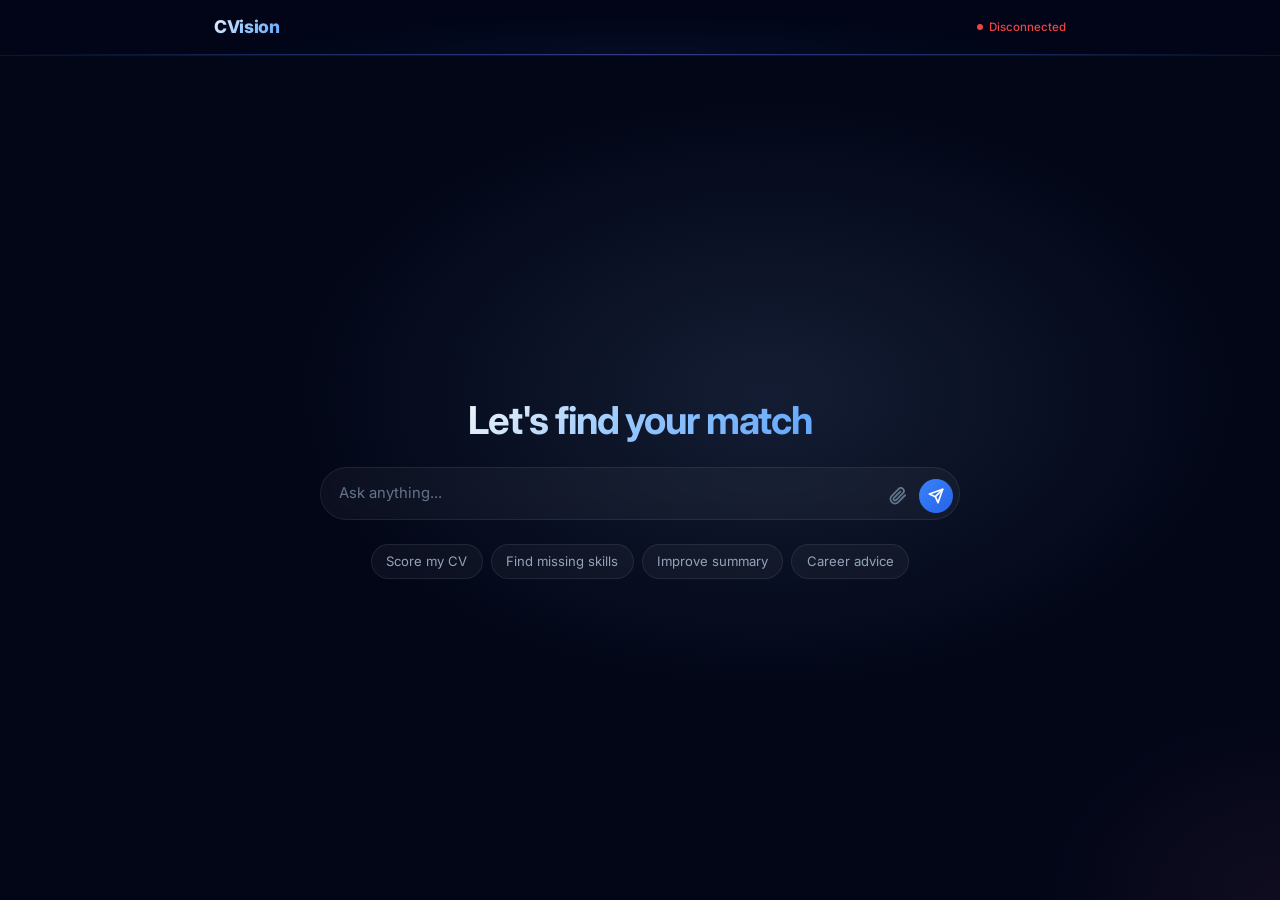
==== frontend/chat.html @ a1dd4dbe "Enhance chat UI" ====
<!DOCTYPE html>
<html lang="en">
<head>
    <meta charset="UTF-8" />
    <meta name="viewport" content="width=device-width, initial-scale=1.0" />
    <title>CVision - Chat</title>
    <link rel="preconnect" href="https://fonts.googleapis.com" />
    <link rel="preconnect" href="https://fonts.gstatic.com" crossorigin />
    <link href="https://fonts.googleapis.com/css2?family=Inter:wght@400;500;600;700;800;900&display=swap" rel="stylesheet" />
    <link rel="stylesheet" href="style.css" />
    <style>
        *, *::before, *::after { margin: 0; padding: 0; box-sizing: border-box; }

        :root {
            --bg: #020617;
            --surface: rgba(255, 255, 255, 0.04);
            --surface-hover: rgba(255, 255, 255, 0.07);
            --border: rgba(255, 255, 255, 0.08);
            --border-focus: rgba(59, 130, 246, 0.35);
            --text: #f1f5f9;
            --text-muted: #94a3b8;
            --text-dim: #64748b;
            --accent: #3b82f6;
            --accent-gradient: linear-gradient(135deg, #f1f5f9 0%, #93c5fd 50%, #60a5fa 100%);
        }

        body {
            display: flex;
            flex-direction: column;
            height: 100dvh;
            overflow: hidden;
            background: var(--bg);
            color: var(--text);
            font-family: 'Inter', -apple-system, BlinkMacSystemFont, sans-serif;
        }

        /* ── Navbar ── */
        .navbar {
            flex-shrink: 0;
            position: sticky;
            top: 0;
            background: rgba(2, 6, 23, 0.72);
            backdrop-filter: blur(20px) saturate(1.4);
            z-index: 100;
            height: 56px;
            display: flex;
            align-items: center;
        }
        .navbar::after {
            content: '';
            position: absolute;
            bottom: 0; left: 0; right: 0;
            height: 1px;
            background: linear-gradient(90deg,
                transparent 0%,
                rgba(59, 130, 246, 0.3) 20%,
                rgba(99, 102, 241, 0.5) 50%,
                rgba(59, 130, 246, 0.3) 80%,
                transparent 100%);
        }
        .nav-inner {
            max-width: 900px;
            width: 100%;
            margin: 0 auto;
            padding: 0 1.5rem;
            display: flex;
            align-items: center;
            justify-content: space-between;
        }
        .logo-link { display: flex; align-items: center; gap: 0.65rem; text-decoration: none; }
        .logo-text {
            font-size: 1.1rem;
            font-weight: 800;
            letter-spacing: -0.02em;
            background: var(--accent-gradient);
            -webkit-background-clip: text;
            background-clip: text;
            -webkit-text-fill-color: transparent;
        }
        .nav-right { display: flex; align-items: center; gap: 0.75rem; }
        .status-dot {
            display: flex;
            align-items: center;
            gap: 0.35rem;
            font-size: 0.72rem;
            color: var(--text-dim);
            font-weight: 500;
            transition: color 0.3s;
        }
        .status-dot::before {
            content: '';
            width: 6px; height: 6px;
            border-radius: 50%;
            background: #22c55e;
            animation: pulse 2s ease-in-out infinite;
        }
        .status-dot.disconnected { color: #ef4444; }
        .status-dot.disconnected::before { background: #ef4444; }
        @keyframes pulse { 0%, 100% { opacity: 0.5; } 50% { opacity: 1; } }

        /* ── Main Container ── */
        .main-chat-container {
            flex: 1;
            display: flex;
            flex-direction: column;
            align-items: center;
            width: 100%;
            position: relative;
            overflow: hidden;
            background:
                radial-gradient(800px 500px at 30% 20%, rgba(147, 197, 253, 0.12), transparent 60%),
                radial-gradient(600px 400px at 70% 80%, rgba(196, 181, 253, 0.1), transparent 50%),
                radial-gradient(500px 400px at 50% 50%, rgba(244, 114, 182, 0.06), transparent 50%),
                var(--bg);
            background-size: 200% 200%;
            animation: bgDrift 12s ease-in-out infinite alternate;
        }

        /* ── Messages Area ── */
        .chat-scroll-area {
            flex: 1;
            width: 100%;
            max-width: 768px;
            overflow-y: auto;
            padding: 2rem 1.5rem 0.75rem;
            display: flex;
            flex-direction: column;
            gap: 0.75rem;
            position: relative;
            z-index: 1;
            scroll-behavior: smooth;
        }
        .chat-scroll-area::-webkit-scrollbar { width: 4px; }
        .chat-scroll-area::-webkit-scrollbar-track { background: transparent; }
        .chat-scroll-area::-webkit-scrollbar-thumb { background: rgba(255, 255, 255, 0.06); border-radius: 10px; }

        /* ── Welcome Screen ── */
        .welcome-screen {
            flex: 1;
            display: flex;
            flex-direction: column;
            align-items: center;
            justify-content: center;
            text-align: center;
            padding: 2rem;
            animation: fadeUp 0.5s ease both;
            gap: 1.5rem;
        }
        .welcome-screen h1 {
            font-size: 2.4rem;
            font-weight: 700;
            letter-spacing: -0.03em;
            line-height: 1.2;
            background: var(--accent-gradient);
            -webkit-background-clip: text;
            background-clip: text;
            -webkit-text-fill-color: transparent;
            max-width: 480px;
        }
        .welcome-attach {
            background: transparent;
            border: none;
            color: var(--text-dim);
            cursor: pointer;
            display: flex;
            align-items: center;
            justify-content: center;
            width: 34px;
            height: 34px;
            border-radius: 50%;
            transition: all 0.2s;
            flex-shrink: 0;
        }
        .welcome-attach:hover {
            color: var(--text-muted);
            background: var(--surface);
        }
        .welcome-send {
            width: 34px;
            height: 34px;
            flex-shrink: 0;
            border: none;
            border-radius: 50%;
            background: linear-gradient(135deg, #3b82f6, #2563eb);
            color: #fff;
            display: flex;
            align-items: center;
            justify-content: center;
            cursor: pointer;
            transition: all 0.2s;
        }
        .welcome-send:hover { filter: brightness(1.1); }
        .welcome-send:active { transform: scale(0.92); }

        .welcome-input-area {
            width: 100%;
            max-width: 640px;
        }
        .welcome-input-inner {
            display: flex;
            align-items: flex-end;
            gap: 0.3rem;
            background: rgba(255, 255, 255, 0.04);
            border: 1px solid var(--border);
            border-radius: 28px;
            padding: 0.35rem 0.35rem 0.35rem 1.1rem;
            transition: all 0.25s ease;
            backdrop-filter: blur(8px);
        }
        .welcome-input-inner:focus-within {
            border-color: var(--border-focus);
            background: rgba(255, 255, 255, 0.06);
            box-shadow: 0 0 0 1px rgba(59, 130, 246, 0.15);
        }
        .welcome-input {
            flex: 1;
            background: transparent;
            border: none;
            color: var(--text);
            font-size: 0.925rem;
            padding: 0.55rem 0;
            outline: none;
            font-family: inherit;
            line-height: 1.5;
            resize: none;
            overflow-y: auto;
            word-wrap: break-word;
            white-space: pre-wrap;
            field-sizing: content;
            min-height: 24px;
            max-height: 120px;
        }
        .welcome-input::placeholder { color: var(--text-dim); }

        .welcome-chips {
            display: flex;
            flex-wrap: wrap;
            justify-content: center;
            gap: 0.5rem;
        }
        .welcome-chips span {
            font-size: 0.82rem;
            color: var(--text-muted);
            background: var(--surface);
            border: 1px solid var(--border);
            border-radius: 999px;
            padding: 0.4rem 0.9rem;
            cursor: pointer;
            transition: all 0.2s;
            user-select: none;
        }
        .welcome-chips span:hover {
            background: var(--surface-hover);
            border-color: rgba(96, 165, 250, 0.3);
            color: var(--text);
        }
        .welcome-chips.fade-out { opacity: 0; transition: opacity 0.3s; }

        /* ── Drag & Drop ── */
        .drop-overlay {
            position: absolute;
            inset: 0;
            z-index: 50;
            display: flex;
            align-items: center;
            justify-content: center;
            background: rgba(2, 6, 23, 0.85);
            backdrop-filter: blur(12px);
            opacity: 0;
            pointer-events: none;
            transition: opacity 0.25s;
        }
        .drop-overlay.active { opacity: 1; pointer-events: auto; }
        .drop-overlay-inner {
            display: flex;
            flex-direction: column;
            align-items: center;
            gap: 1rem;
            padding: 2rem;
            border: 2px dashed rgba(96, 165, 250, 0.3);
            border-radius: 20px;
            background: rgba(59, 130, 246, 0.05);
        }
        .drop-overlay-inner svg { color: #60a5fa; }
        .drop-overlay-inner span { font-size: 0.9rem; color: var(--text-muted); font-weight: 500; }

        /* ── Scroll Bottom ── */
        .scroll-bottom-btn {
            position: absolute;
            bottom: 80px;
            right: 50%;
            transform: translateX(384px);
            z-index: 20;
            width: 34px; height: 34px;
            border-radius: 50%;
            border: 1px solid var(--border);
            background: rgba(15, 23, 42, 0.9);
            backdrop-filter: blur(8px);
            color: var(--text-dim);
            cursor: pointer;
            display: flex;
            align-items: center;
            justify-content: center;
            opacity: 0;
            pointer-events: none;
            transition: all 0.3s;
        }
        .scroll-bottom-btn.visible { opacity: 1; pointer-events: auto; }
        .scroll-bottom-btn:hover {
            background: rgba(30, 41, 59, 0.95);
            color: var(--text);
            border-color: rgba(255, 255, 255, 0.15);
        }
        @media (max-width: 820px) {
            .scroll-bottom-btn, .scroll-bottom-btn:hover {
                right: 1.5rem;
                transform: none;
            }
        }

        /* ── Messages ── */
        .msg {
            display: flex;
            align-items: flex-end;
            gap: 0.6rem;
            width: fit-content;
            max-width: 80%;
            animation: msgIn 0.3s ease both;
        }
        .msg.user {
            flex-direction: row-reverse;
            align-self: flex-end;
        }
        .msg.bot {
            align-self: flex-start;
        }

        .msg-avatar {
            width: 30px;
            height: 30px;
            min-width: 30px;
            border-radius: 50%;
            display: flex;
            align-items: center;
            justify-content: center;
            flex-shrink: 0;
            margin-top: 2px;
        }
        .msg.bot .msg-avatar {
            background: linear-gradient(135deg, rgba(59, 130, 246, 0.2), rgba(37, 99, 235, 0.1));
            color: #60a5fa;
            border: 1px solid rgba(96, 165, 250, 0.15);
        }
        .msg.user .msg-avatar {
            background: rgba(255, 255, 255, 0.06);
            color: var(--text-muted);
            border: 1px solid var(--border);
        }

        .msg-bubble {
            font-size: 0.925rem;
            line-height: 1.7;
            position: relative;
            padding: 0.75rem 1rem;
            border-radius: 18px;
            transition: transform 0.2s ease;
        }
        .msg.bot .msg-bubble {
            color: #e2e8f0;
            background: rgba(30, 41, 59, 0.35);
        }
        .msg.user .msg-bubble {
            color: #fff;
            background: linear-gradient(135deg, #3b82f6, #2563eb);
        }
        .msg-bubble p { white-space: pre-wrap; word-break: break-word; }
        .msg-bubble p:empty::before { content: '\200B'; }
        .msg-bubble a { color: #93c5fd; text-decoration: underline; text-underline-offset: 2px; }
        .msg-bubble code {
            background: rgba(0, 0, 0, 0.25);
            padding: 0.15em 0.4em;
            border-radius: 4px;
            font-size: 0.85em;
        }
        .msg-bubble pre {
            background: rgba(0, 0, 0, 0.35);
            border: 1px solid var(--border);
            border-radius: 10px;
            padding: 1rem;
            overflow-x: auto;
            margin: 0.5rem 0;
        }
        .msg-bubble pre code { background: none; padding: 0; }

        .msg-time {
            display: block;
            font-size: 0.6rem;
            color: var(--text-dim);
            margin-top: 0.3rem;
            font-weight: 500;
            opacity: 0.6;
        }
        .msg.user .msg-time { text-align: right; color: rgba(255, 255, 255, 0.45); }

        /* ── Copy Button ── */
        .copy-btn {
            position: absolute;
            top: 0.1rem;
            right: -0.1rem;
            background: transparent;
            border: none;
            color: var(--text-dim);
            cursor: pointer;
            padding: 4px;
            border-radius: 6px;
            opacity: 0;
            transition: all 0.2s;
            display: flex;
            align-items: center;
            justify-content: center;
            z-index: 5;
        }
        .msg.bot:hover .copy-btn { opacity: 1; }
        .copy-btn:hover { color: var(--text); background: var(--surface); }

        /* ── Typing Indicator ── */
        .typing-text {
            display: flex;
            align-items: center;
            gap: 0.3rem;
            color: var(--text-muted);
            font-size: 0.9rem;
        }
        .typing-text .dots {
            display: inline-flex;
            gap: 3px;
            margin-left: 2px;
        }
        .typing-text .dots span {
            width: 5px; height: 5px;
            background: var(--accent);
            border-radius: 50%;
            animation: dotBounce 1.4s ease-in-out infinite both;
        }
        .typing-text .dots span:nth-child(1) { animation-delay: 0s; }
        .typing-text .dots span:nth-child(2) { animation-delay: 0.2s; }
        .typing-text .dots span:nth-child(3) { animation-delay: 0.4s; }
        @keyframes dotBounce {
            0%, 60%, 100% { transform: translateY(0); opacity: 0.4; }
            30% { transform: translateY(-4px); opacity: 1; }
        }

        /* ── Input Area (bottom) ── */
        .chat-input-wrapper {
            width: 100%;
            padding: 0.5rem 1.5rem 1.25rem;
            background: linear-gradient(to top, var(--bg) 60%, transparent);
            display: flex;
            justify-content: center;
            position: relative;
            z-index: 10;
            flex-shrink: 0;
        }
        .chat-input-area {
            width: 100%;
            max-width: 768px;
            display: flex;
            align-items: flex-end;
            gap: 0.3rem;
            background: rgba(255, 255, 255, 0.04);
            border: 1px solid var(--border);
            border-radius: 28px;
            padding: 0.35rem 0.35rem 0.35rem 1.1rem;
            transition: all 0.25s ease;
            backdrop-filter: blur(8px);
        }
        .chat-input-area:focus-within {
            border-color: var(--border-focus);
            background: rgba(255, 255, 255, 0.06);
            box-shadow: 0 0 0 1px rgba(59, 130, 246, 0.15);
        }

        .chat-input {
            flex: 1;
            background: transparent;
            border: none;
            color: var(--text);
            font-size: 0.925rem;
            padding: 0.55rem 0;
            outline: none;
            font-family: inherit;
            line-height: 1.5;
            resize: none;
            overflow-y: auto;
            word-wrap: break-word;
            white-space: pre-wrap;
            field-sizing: content;
            min-height: 24px;
            max-height: 120px;
        }
        .chat-input::placeholder { color: var(--text-dim); }

        .chat-attach-btn {
            background: transparent;
            border: none;
            color: var(--text-dim);
            cursor: pointer;
            display: flex;
            align-items: center;
            justify-content: center;
            width: 34px;
            height: 34px;
            border-radius: 50%;
            transition: all 0.2s;
            flex-shrink: 0;
        }
        .chat-attach-btn:hover {
            color: var(--text-muted);
            background: var(--surface);
        }
        .chat-send {
            width: 34px;
            height: 34px;
            flex-shrink: 0;
            border: none;
            border-radius: 50%;
            background: linear-gradient(135deg, #3b82f6, #2563eb);
            color: #fff;
            display: flex;
            align-items: center;
            justify-content: center;
            cursor: pointer;
            transition: all 0.2s;
        }
        .chat-send:hover { filter: brightness(1.1); }
        .chat-send:active { transform: scale(0.92); }
        .chat-send:disabled { opacity: 0.5; cursor: default; pointer-events: none; }

        /* ── Animations ── */
        @keyframes msgIn {
            from { opacity: 0; transform: translateY(8px); }
            to { opacity: 1; transform: translateY(0); }
        }
        @keyframes fadeUp {
            from { opacity: 0; transform: translateY(10px); }
            to { opacity: 1; transform: translateY(0); }
        }
        @keyframes bgDrift {
            0% { background-position: 0% 0%; }
            100% { background-position: 100% 100%; }
        }

        /* ── Responsive ── */
        @media (max-width: 768px) {
            .chat-scroll-area { padding: 1.25rem 1rem 0.5rem; gap: 0.65rem; }
            .msg-bubble { max-width: 92%; font-size: 0.9rem; }
            .msg.user .msg-bubble { padding: 0.65rem 0.85rem; }
            .msg-avatar { width: 26px; height: 26px; min-width: 26px; }
            .chat-input-wrapper { padding: 0.5rem 1rem 1rem; }
            .chat-input-area { border-radius: 24px; padding: 0.3rem 0.3rem 0.3rem 0.9rem; }
            .navbar { height: 52px; }
            .nav-inner { padding: 0 1rem; }
            .welcome-screen h1 { font-size: 1.8rem; }
            .welcome-attach { font-size: 0.8rem; padding: 0.5rem 1rem; }
            .welcome-input-inner { border-radius: 24px; padding: 0.3rem 0.3rem 0.3rem 0.9rem; }
            .welcome-chips span { font-size: 0.78rem; padding: 0.3rem 0.75rem; }
        }
        @media (max-width: 480px) {
            .chat-scroll-area { padding: 1rem 0.75rem 0.5rem; }
            .chat-input-wrapper { padding: 0.5rem 0.75rem 0.875rem; }
            .status-dot { font-size: 0; gap: 0; }
            .status-dot::before { width: 5px; height: 5px; }
            .welcome-screen h1 { font-size: 1.5rem; }
            .welcome-attach { font-size: 0.78rem; padding: 0.45rem 0.9rem; }
            .welcome-input-inner { border-radius: 20px; padding: 0.25rem 0.25rem 0.25rem 0.8rem; }
            .welcome-input { font-size: 0.88rem; }
            .welcome-chips span { font-size: 0.75rem; padding: 0.25rem 0.65rem; }
        }
    </style>
</head>
<body>
    <!-- Navbar -->
    <nav class="navbar">
        <div class="nav-inner">
            <a href="index.html" class="logo-link">
                <span class="logo-text">CVision</span>
            </a>
            <div class="nav-right">
                <span class="status-dot" id="statusDot">Connected</span>
            </div>
        </div>
    </nav>

    <!-- Chat Interface -->
    <div class="main-chat-container" id="chatContainer">

        <!-- Drag & Drop Overlay -->
        <div class="drop-overlay" id="dropOverlay">
            <div class="drop-overlay-inner">
                <svg width="40" height="40" viewBox="0 0 24 24" fill="none" stroke="currentColor" stroke-width="1.8" stroke-linecap="round" stroke-linejoin="round">
                    <path d="M21 15v4a2 2 0 0 1-2 2H5a2 2 0 0 1-2-2v-4" />
                    <polyline points="17 8 12 3 7 8" />
                    <line x1="12" y1="3" x2="12" y2="15" />
                </svg>
                <span>Drop your CV or job description here</span>
            </div>
        </div>

        <!-- Scroll to Bottom -->
        <button class="scroll-bottom-btn" id="scrollBottomBtn" aria-label="Scroll to bottom">
            <svg width="16" height="16" viewBox="0 0 24 24" fill="none" stroke="currentColor" stroke-width="2.5" stroke-linecap="round" stroke-linejoin="round">
                <polyline points="6 9 12 15 18 9" />
            </svg>
        </button>

        <!-- Messages Area -->
        <div class="chat-scroll-area" id="chatMessages">
            <div class="welcome-screen" id="welcomeScreen">
                <h1 id="welcomeHeading">Ready when you are</h1>

                <div class="welcome-input-area">
                    <div class="welcome-input-inner">
                        <textarea class="welcome-input" id="welcomeInput" placeholder="Ask anything..." autocomplete="off" rows="1"></textarea>
                        <button class="welcome-attach" id="welcomeAttachBtn" type="button" aria-label="Attach file">
                            <svg width="18" height="18" viewBox="0 0 24 24" fill="none" stroke="currentColor" stroke-width="2" stroke-linecap="round" stroke-linejoin="round">
                                <path d="M21.44 11.05l-9.19 9.19a6 6 0 0 1-8.49-8.49l9.19-9.19a4 4 0 0 1 5.66 5.66l-9.2 9.19a2 2 0 0 1-2.83-2.83l8.49-8.48" stroke-width="2.5"></path>
                            </svg>
                        </button>
                        <button class="welcome-send" id="welcomeSendBtn" type="button" aria-label="Send message">
                            <svg width="16" height="16" viewBox="0 0 24 24" fill="none" stroke="currentColor" stroke-width="2.5" stroke-linecap="round" stroke-linejoin="round">
                                <line x1="22" y1="2" x2="11" y2="13" />
                                <polygon points="22 2 15 22 11 13 2 9 22 2" />
                            </svg>
                        </button>
                    </div>
                </div>

                <div class="welcome-chips" id="chatSuggestions"></div>
            </div>
        </div>

        <!-- Input (hidden until chat starts) -->
        <div class="chat-input-wrapper" id="chatInputWrapper" hidden>
            <div class="chat-input-area">
                <button class="chat-attach-btn" aria-label="Attach File" id="chatAttachBtn" type="button">
                    <svg width="20" height="20" viewBox="0 0 24 24" fill="none" stroke="currentColor" stroke-width="2" stroke-linecap="round" stroke-linejoin="round">
                        <path d="M21.44 11.05l-9.19 9.19a6 6 0 0 1-8.49-8.49l9.19-9.19a4 4 0 0 1 5.66 5.66l-9.2 9.19a2 2 0 0 1-2.83-2.83l8.49-8.48" stroke-width="2.5"></path>
                    </svg>
                </button>

                <input type="file" id="chatFileInput" hidden accept=".pdf,.docx,.txt" />

                <textarea class="chat-input" id="chatInput" placeholder="Message CVision or drop a file..." autocomplete="off" rows="1"></textarea>
                
                <button class="chat-send" type="button" aria-label="Send message" id="chatSendBtn">
                    <svg width="16" height="16" viewBox="0 0 24 24" fill="none" stroke="currentColor" stroke-width="2.5" stroke-linecap="round" stroke-linejoin="round">
                        <line x1="22" y1="2" x2="11" y2="13" />
                        <polygon points="22 2 15 22 11 13 2 9 22 2" />
                    </svg>
                </button>
            </div>
        </div>
    </div>

    <script type="module" src="chat.js"></script>
</body>
</html>
---- frontend/style.css ----
/* ── Hero ── */
.hero {
    min-height: 100vh;
    display: flex; align-items: flex-start; justify-content: center;
    position: relative; padding: 7.5rem 2rem 5rem;
    overflow: hidden;
    isolation: isolate;
}
.hero-bg {
    position: absolute; inset: 0; z-index: 0;
    background:
        radial-gradient(ellipse 80% 60% at 50% -10%, rgba(59, 130, 246, 0.12) 0%, transparent 60%),
        radial-gradient(ellipse 50% 40% at 80% 80%, rgba(99, 102, 241, 0.08) 0%, transparent 50%),
        radial-gradient(ellipse 40% 50% at 20% 90%, rgba(59, 130, 246, 0.05) 0%, transparent 40%);
    animation: bgPulse 8s ease-in-out infinite alternate;
}
@keyframes bgPulse {
    0% { opacity: 0.6; transform: scale(1); }
    100% { opacity: 1; transform: scale(1.05); }
}

/* shimmer sweep across hero */
.hero-bg::after {
    content: '';
    position: absolute; inset: 0;
    background: linear-gradient(105deg,
        transparent 30%,
        rgba(59, 130, 246, 0.04) 45%,
        rgba(99, 102, 241, 0.06) 50%,
        rgba(59, 130, 246, 0.04) 55%,
        transparent 70%
    );
    animation: shimmerSweep 6s ease-in-out infinite;
    pointer-events: none;
}
@keyframes shimmerSweep {
    0% { transform: translateX(-100%) skewX(-15deg); opacity: 0; }
    20% { opacity: 1; }
    60% { opacity: 1; }
    100% { transform: translateX(100%) skewX(-15deg); opacity: 0; }
}

/* rotating glow ring */
.hero-ring {
    position: absolute; z-index: 0;
    width: 600px; height: 600px;
    border-radius: 50%;
    border: 1px solid rgba(59, 130, 246, 0.05);
    top: 50%; left: 50%;
    transform: translate(-50%, -50%);
    animation: ringRotate 30s linear infinite;
    pointer-events: none;
}
.hero-ring::before {
    content: '';
    position: absolute;
    width: 100px; height: 100px;
    border-radius: 50%;
    background: radial-gradient(circle, rgba(59,130,246,0.08) 0%, transparent 70%);
    top: -10px; left: 50%;
    transform: translateX(-50%);
}
@keyframes ringRotate {
    0% { transform: translate(-50%, -50%) rotate(0deg); }
    100% { transform: translate(-50%, -50%) rotate(360deg); }
}

/* particle canvas */
#particleCanvas {
    position: absolute; inset: 0; z-index: 0;
    width: 100%; height: 100%;
    pointer-events: none;
}

/* floating stat badges */
.stat-badge {
    position: absolute; z-index: 1;
    background: rgba(255, 255, 255, 0.03);
    backdrop-filter: blur(12px);
    border: 1px solid rgba(255, 255, 255, 0.08);
    border-radius: 12px;
    padding: 0.6rem 1rem;
    pointer-events: none;
    animation: statFloat 8s ease-in-out infinite;
}
.stat-badge .stat-value {
    font-size: 1.25rem; font-weight: 700;
    background: linear-gradient(135deg, #fff, #3b82f6);
    -webkit-background-clip: text;
    background-clip: text;
    -webkit-text-fill-color: transparent;
}
.stat-badge--accuracy { top: 22%; left: 4%; animation-delay: 0s; z-index: 3; }
.stat-badge--speed { top: 62%; left: 3%; animation-delay: -2s; z-index: 3; }
.stat-badge--volume { top: 20%; right: 4%; animation-delay: -4s; }
.stat-badge--satisfaction { bottom: 22%; right: 3%; animation-delay: -1s; }
.stat-badge--rating { top: 46%; right: 8%; animation-delay: -3s; }
@keyframes statFloat {
    0%, 100% { transform: translateY(0) rotate(0deg); }
    25% { transform: translateY(-12px) rotate(0.5deg); }
    50% { transform: translateY(-4px) rotate(-0.3deg); }
    75% { transform: translateY(-18px) rotate(0.2deg); }
}

.hero-mascots {
    position: absolute;
    z-index: -1;
    inset: 0;
    pointer-events: none;
    opacity: 0.35;
}
.hero-mascot {
    position: absolute;
    display: block;
    width: 52px; height: 52px; /* smaller for elegance */
    transform-origin: center center;
    color: #fff;
    filter: drop-shadow(0 0 10px rgba(255, 255, 255, 0.2));
}

/* ── Hero Content ── */
.hero-content {
    position: relative; z-index: 2;
    max-width: 1200px; text-align: left;
    display: flex;
    flex-direction: row;
    align-items: center;
    justify-content: center;
    gap: 5rem;
    margin-top: 1rem;
}
.hero-text {
    flex: 1;
    display: flex;
    flex-direction: column;
    align-items: flex-start;
}
.badge {
    display: inline-block;
    background: rgba(59, 130, 246, 0.12);
    border: 1px solid rgba(59, 130, 246, 0.25);
    color: #60a5fa; font-size: 0.8rem; font-weight: 600;
    padding: 0.4rem 1rem; border-radius: 100px;
    letter-spacing: 0.3px;
    animation: fadeUp 0.6s ease 0.4s both, badgePulse 2s ease 1s infinite;
}
.badge:hover { animation-play-state: paused; }
.hero h1 {
    font-size: clamp(2.3rem, 4.3vw, 4.2rem); font-weight: 900; line-height: 1.05;
    margin: 0;
    min-height: 1.3em;
    white-space: normal;
    text-wrap: balance;
}
.hero h1 .char {
    display: inline-block;
    animation: charPop 0.4s cubic-bezier(0.16, 1, 0.3, 1) both;
    color: #f1f5f9;
}
.hero h1 .char.space { width: 0.3em; }
.hero h1 .hero-heading-rest {
    display: inline-block;
    color: #f1f5f9;
    animation: none;
}
.hero h1 .char:nth-child(1) { animation-delay: 0.6s; }
.hero h1 .char:nth-child(2) { animation-delay: 0.62s; }
.hero h1 .char:nth-child(3) { animation-delay: 0.64s; }
.hero h1 .char:nth-child(4) { animation-delay: 0.66s; }
.hero h1 .char:nth-child(5) { animation-delay: 0.68s; }
.hero h1 .char:nth-child(6) { animation-delay: 0.70s; }
.hero h1 .char:nth-child(7) { animation-delay: 0.72s; }
.hero h1 .char:nth-child(8) { animation-delay: 0.74s; }
.hero h1 .char:nth-child(9) { animation-delay: 0.76s; }
.hero h1 .char:nth-child(10) { animation-delay: 0.78s; }
.hero h1 .char:nth-child(11) { animation-delay: 0.80s; }
.hero h1 .char:nth-child(12) { animation-delay: 0.82s; }
.hero h1 .char:nth-child(13) { animation-delay: 0.84s; }
.hero h1 .char:nth-child(14) { animation-delay: 0.86s; }
.hero h1 .char:nth-child(15) { animation-delay: 0.88s; }
.hero h1 .char:nth-child(16) { animation-delay: 0.90s; }
.hero h1 .char:nth-child(17) { animation-delay: 0.92s; }
.hero h1 .char:nth-child(18) { animation-delay: 0.94s; }
.hero h1 .char:nth-child(19) { animation-delay: 0.96s; }
.hero h1 .char:nth-child(20) { animation-delay: 0.98s; }
.hero h1 .char:nth-child(21) { animation-delay: 1.00s; }
.hero h1 .char:nth-child(22) { animation-delay: 1.02s; }
.hero h1 .char:nth-child(23) { animation-delay: 1.04s; }
.hero h1 .char:nth-child(24) { animation-delay: 1.06s; }
.hero h1 .char:nth-child(25) { animation-delay: 1.08s; }
.hero h1 .char:nth-child(26) { animation-delay: 1.10s; }
@keyframes charPop {
    0% { opacity: 0; transform: translateY(30px) scale(0.7); filter: blur(8px); }
    60% { transform: translateY(-5px) scale(1.05); filter: blur(0); }
    100% { opacity: 1; transform: translateY(0) scale(1); filter: blur(0); }
}
.hero-sub {
    font-size: clamp(1rem, 2vw, 1.25rem);
    color: #94a3b8;
    max-width: 620px;
    margin: 0 0 3.5rem;
    line-height: 1.6;
    animation: fadeUp 0.6s ease 1.3s both;
    text-wrap: balance;
}
.get-started-btn {
    display: inline-flex;
    align-items: center;
    justify-content: center;
    padding: 0.9rem 2.4rem;
    font-size: 1.1rem;
    font-weight: 700;
    color: #fff;
    background: linear-gradient(135deg, #3b82f6, #2563eb);
    border-radius: 99px;
    text-decoration: none;
    margin-bottom: 3rem;
    transition: all 0.3s ease;
    box-shadow: 0 10px 25px rgba(37, 99, 235, 0.3);
    animation: fadeUp 0.6s ease 1.4s both;
    border: 1px solid rgba(255, 255, 255, 0.1);
}
.get-started-btn:hover {
    transform: translateY(-2px);
    box-shadow: 0 15px 35px rgba(37, 99, 235, 0.4);
    filter: brightness(1.1);
}
.cursor-blink {
    display: inline-block;
    width: 2px; height: 1.1em;
    background: #60a5fa;
    margin-left: 2px;
    vertical-align: text-bottom;
    animation: cursorBlink 0.8s step-end infinite;
}
@keyframes cursorBlink {
    0%, 100% { opacity: 1; }
    50% { opacity: 0; }
}

/* ── Chat Preview ── */
.chat-preview {
    width: min(560px, 100%); margin: 0 auto;
    background: rgba(255, 255, 255, 0.04);
    border: 1px solid rgba(255, 255, 255, 0.08);
    border-radius: 24px;
    backdrop-filter: blur(12px);
    overflow: hidden;
    transition: all 0.3s ease;
    animation: fadeUp 0.6s ease 1.5s both, chatFloat 4s ease-in-out infinite;
    transform-style: preserve-3d;
    will-change: transform;
    position: relative;
}
.chat-preview::before {
    content: '';
    position: absolute; inset: -2px; z-index: -1;
    border-radius: 26px;
    background: conic-gradient(from 0deg,
        rgba(59,130,246,0.15),
        rgba(99,102,241,0.05),
        rgba(59,130,246,0.15),
        rgba(139,92,246,0.05),
        rgba(59,130,246,0.15)
    );
    animation: borderSpin 4s linear infinite;
    opacity: 0;
    transition: opacity 0.5s;
}
.chat-preview:hover::before { opacity: 1; }
.chat-preview::after {
    content: '';
    position: absolute; inset: 2px; z-index: -1;
    border-radius: 22px;
    background: #0a0f1e;
}
@keyframes borderSpin {
    0% { transform: rotate(0deg); }
    100% { transform: rotate(360deg); }
}
@keyframes chatFloat {
    0%, 100% { transform: translateY(0); }
    50% { transform: translateY(-6px); }
}
.chat-preview:hover { animation-play-state: paused; }
.chat-preview:focus-within {
    border-color: rgba(59, 130, 246, 0.3);
    box-shadow: 0 0 0 1px rgba(59, 130, 246, 0.1), 0 20px 60px rgba(0, 0, 0, 0.3);
}

/* ── tilt glow follower ── */
.tilt-glow {
    position: absolute; z-index: -1;
    width: 300px; height: 300px;
    border-radius: 50%;
    background: radial-gradient(circle, rgba(59,130,246,0.08) 0%, transparent 70%);
    pointer-events: none;
    opacity: 0;
    transition: opacity 0.3s;
    transform: translate(-50%, -50%);
}
.chat-preview:hover .tilt-glow { opacity: 1; }

.chat-header {
    display: flex;
    align-items: center;
    justify-content: space-between;
    gap: 1.5rem;
    padding: 1.1rem 1.25rem;
    border-bottom: 1px solid rgba(255, 255, 255, 0.06);
    background: rgba(10, 15, 30, 0.72);
}
.chat-header-left {
    display: flex;
    align-items: center;
    gap: 0.8rem;
    min-width: 0;
}
.chat-avatar,
.msg-avatar {
    width: 34px; height: 34px;
    border-radius: 12px;
    display: flex;
    align-items: center;
    justify-content: center;
    flex-shrink: 0;
}
.chat-avatar {
    background: linear-gradient(135deg, rgba(59, 130, 246, 0.24), rgba(59, 130, 246, 0.08));
    color: #93c5fd;
    border: 1px solid rgba(96, 165, 250, 0.2);
}
.msg-avatar {
    background: rgba(255, 255, 255, 0.04);
    color: #94a3b8;
    border: 1px solid rgba(255, 255, 255, 0.06);
}
.chat-title {
    color: #f8fafc;
    font-size: 0.95rem;
    font-weight: 700;
    line-height: 1.1;
}
.chat-status {
    color: #64748b;
    font-size: 0.78rem;
    margin-top: 0.1rem;
}
.chat-pill {
    font-size: 0.75rem;
    font-weight: 600;
    color: #93c5fd;
    background: rgba(59, 130, 246, 0.1);
    border: 1px solid rgba(59, 130, 246, 0.18);
    padding: 0.4rem 0.7rem;
    border-radius: 999px;
    white-space: nowrap;
}

.chat-messages {
    display: flex;
    flex-direction: column;
    gap: 0.95rem;
    padding: 1.1rem;
}
.msg {
    display: flex;
    align-items: flex-start;
    gap: 0.7rem;
}
.msg.user {
    flex-direction: row-reverse;
}
.msg-bubble {
    max-width: min(100%, 420px);
    padding: 0.9rem 1rem;
    border-radius: 18px;
    border: 1px solid rgba(255, 255, 255, 0.06);
    box-shadow: 0 12px 30px rgba(0, 0, 0, 0.18);
}
.msg.bot .msg-bubble {
    background: rgba(15, 23, 42, 0.86);
    color: #e2e8f0;
    border-top-left-radius: 8px;
}
.msg.user .msg-bubble {
    background: linear-gradient(135deg, rgba(59, 130, 246, 0.24), rgba(37, 99, 235, 0.18));
    color: #eff6ff;
    border-top-right-radius: 8px;
}
.msg-bubble p {
    font-size: 0.92rem;
    line-height: 1.65;
    white-space: pre-wrap;
}

.chat-suggestions {
    display: flex;
    gap: 0.5rem;
    flex-wrap: wrap;
    padding: 0 1.1rem 1rem;
}
.chat-suggestions span {
    font-size: 0.76rem;
    color: #93c5fd;
    background: rgba(59, 130, 246, 0.08);
    border: 1px solid rgba(59, 130, 246, 0.14);
    border-radius: 999px;
    padding: 0.4rem 0.7rem;
}

.chat-suggestions.fade-out {
    opacity: 0;
    transition: opacity 0.3s ease;
}

.chat-input-area {
    display: flex;
    align-items: center;
    gap: 0.65rem;
    padding: 0 1.1rem 0.95rem;
}
.chat-input {
    flex: 1;
    min-width: 0;
    padding: 0.9rem 1rem;
    border-radius: 14px;
    border: 1px solid rgba(255, 255, 255, 0.08);
    background: rgba(255, 255, 255, 0.03);
    color: #e2e8f0;
    outline: none;
    font: inherit;
}
.chat-input::placeholder {
    color: #64748b;
}
.chat-input--static {
    display: flex;
    align-items: center;
    color: #64748b;
    cursor: default;
    user-select: none;
    pointer-events: none;
}
.chat-input-area--static .chat-send {
    pointer-events: none;
    opacity: 0.9;
}
.chat-send {
    width: 44px; height: 44px;
    border: 0;
    border-radius: 14px;
    background: linear-gradient(135deg, #3b82f6, #2563eb);
    color: #f8fafc;
    display: inline-flex;
    align-items: center;
    justify-content: center;
    cursor: pointer;
    box-shadow: 0 12px 28px rgba(37, 99, 235, 0.28);
}
.chat-send:hover {
    transform: translateY(-1px);
}
.chat-file-bar {
    margin: 0 1.1rem 1rem;
    padding: 0.75rem 0.9rem;
    border-radius: 14px;
    background: rgba(255, 255, 255, 0.04);
    border: 1px solid rgba(255, 255, 255, 0.08);
    color: #cbd5e1;
    display: flex;
    align-items: center;
    justify-content: space-between;
    gap: 0.75rem;
}
.chat-file-remove {
    width: 28px; height: 28px;
    border: 0;
    border-radius: 999px;
    background: rgba(255, 255, 255, 0.08);
    color: #e2e8f0;
    cursor: pointer;
}

.typing-text {
    animation: typingPulse 1.5s ease-in-out infinite;
}
@keyframes typingPulse {
    0%, 100% { opacity: 1; }
    50% { opacity: 0.5; }
}

.copy-btn {
    position: absolute;
    top: 0.6rem;
    right: 0.6rem;
    background: rgba(255, 255, 255, 0.03);
    border: 1px solid rgba(255, 255, 255, 0.05);
    color: #64748b;
    cursor: pointer;
    padding: 6px;
    border-radius: 8px;
    opacity: 0;
    transition: all 0.2s;
    display: flex;
    align-items: center;
    justify-content: center;
    z-index: 10;
}

.msg.bot:hover .copy-btn {
    opacity: 1;
}

.copy-btn:hover {
    background: rgba(255, 255, 255, 0.08);
    color: #f8fafc;
    border-color: rgba(255, 255, 255, 0.1);
}

.msg {
    animation: msgReveal 0.3s cubic-bezier(0.16, 1, 0.3, 1) forwards;
}

@keyframes msgReveal {
    from { 
        opacity: 0; 
        transform: translateY(12px) scale(0.98); 
    }
    to { 
        opacity: 1; 
        transform: translateY(0) scale(1); 
    }
}

/* ── Reset & Base ── */
*, *::before, *::after { margin: 0; padding: 0; box-sizing: border-box; }
html { scroll-behavior: smooth; }
body {
    font-family: 'Inter', -apple-system, BlinkMacSystemFont, sans-serif;
    background: #0a0f1e;
    color: #e2e8f0;
    line-height: 1.6;
    overflow-x: hidden;
}

/* ── Navigation ── */
.navbar {
    position: fixed; top: 0; left: 0; right: 0; z-index: 100;
    height: 60px;
    display: flex;
    align-items: center;
    background: rgba(2, 6, 23, 0.72);
    backdrop-filter: blur(20px) saturate(1.4);
    -webkit-backdrop-filter: blur(20px) saturate(1.4);
    border-bottom: 1px solid rgba(255, 255, 255, 0.06);
    isolation: isolate;
}

.navbar::after {
    content: '';
    position: absolute;
    bottom: 0;
    left: 0;
    right: 0;
    height: 1px;
    background: linear-gradient(90deg,
        transparent 0%,
        rgba(59, 130, 246, 0.3) 20%,
        rgba(99, 102, 241, 0.5) 50%,
        rgba(59, 130, 246, 0.3) 80%,
        transparent 100%
    );
    animation: navGlow 3s ease-in-out infinite alternate;
}

@keyframes navGlow {
    0% { opacity: 0.5; }
    100% { opacity: 1; }
}

.navbar::before {
    content: '';
    position: absolute;
    inset: 0;
    background: radial-gradient(ellipse 400px 40px at 50% 100%, rgba(59, 130, 246, 0.06), transparent);
    pointer-events: none;
}

.nav-inner {
    max-width: 1200px;
    width: 100%;
    margin: 0 auto;
    padding: 0 2rem;
    display: flex;
    align-items: center;
    justify-content: space-between;
    position: relative;
    z-index: 1;
}

.logo-link {
    display: flex;
    align-items: center;
    gap: 0.65rem;
    text-decoration: none;
    position: relative;
}

.logo-icon {
    position: relative;
    display: flex;
    align-items: center;
    justify-content: center;
    width: 30px;
    height: 30px;
    border-radius: 9px;
    background: linear-gradient(135deg, rgba(59, 130, 246, 0.2), rgba(37, 99, 235, 0.1));
    border: 1px solid rgba(96, 165, 250, 0.2);
    animation: logoPulse 3s ease-in-out infinite;
    flex-shrink: 0;
}

.logo-icon::before {
    content: '';
    position: absolute;
    inset: -2px;
    border-radius: 11px;
    background: conic-gradient(from 0deg, transparent, rgba(59,130,246,0.15), transparent, rgba(99,102,241,0.1), transparent);
    animation: logoSpin 4s linear infinite;
    z-index: -1;
}

@keyframes logoPulse {
    0%, 100% { box-shadow: 0 0 0 0 rgba(59, 130, 246, 0.15); }
    50% { box-shadow: 0 0 0 6px rgba(59, 130, 246, 0); }
}

@keyframes logoSpin {
    0% { transform: rotate(0deg); }
    100% { transform: rotate(360deg); }
}

.logo-text {
    font-size: 1.6rem;
    font-weight: 800;
    letter-spacing: -0.02em;
    background: linear-gradient(135deg, #f1f5f9 0%, #93c5fd 50%, #60a5fa 100%);
    -webkit-background-clip: text;
    background-clip: text;
    -webkit-text-fill-color: transparent;
}

.nav-right {
    display: flex;
    align-items: center;
    gap: 1.5rem;
}

.nav-links {
    display: flex;
    align-items: center;
    gap: 1.5rem;
}

.mobile-menu-toggle {
    display: none;
    background: none;
    border: none;
    color: #94a3b8;
    cursor: pointer;
    padding: 0.5rem;
    z-index: 110;
    transition: color 0.2s;
}

.nav-link {
    color: #94a3b8;
    text-decoration: none;
    font-size: 0.9rem;
    font-weight: 500;
    transition: color 0.2s;
    position: relative;
}

.nav-link::after {
    content: '';
    position: absolute;
    bottom: -2px;
    left: 0;
    width: 0;
    height: 1.5px;
    background: #60a5fa;
    border-radius: 2px;
    transition: width 0.3s cubic-bezier(0.16, 1, 0.3, 1);
}

.nav-link:hover {
    color: #60a5fa;
}

.nav-link:hover::after {
    width: 100%;
}

.nav-cta {
    background: linear-gradient(135deg, #3b82f6, #2563eb);
    color: #fff !important;
    padding: 0.5rem 1.25rem;
    border-radius: 10px;
    font-weight: 600;
    font-size: 0.82rem;
    display: inline-flex;
    align-items: center;
    gap: 0.45rem;
    transition: all 0.3s cubic-bezier(0.16, 1, 0.3, 1);
    box-shadow: 0 4px 14px rgba(37, 99, 235, 0.25);
    border: 1px solid rgba(255, 255, 255, 0.08);
    text-decoration: none;
    position: relative;
    overflow: hidden;
}

.nav-cta::before {
    content: '';
    position: absolute;
    inset: 0;
    background: linear-gradient(105deg,
        transparent 30%,
        rgba(255, 255, 255, 0.12) 45%,
        rgba(255, 255, 255, 0.15) 50%,
        rgba(255, 255, 255, 0.12) 55%,
        transparent 70%
    );
    transform: translateX(-100%) skewX(-15deg);
    transition: transform 0.6s cubic-bezier(0.16, 1, 0.3, 1);
}

.nav-cta:hover::before {
    transform: translateX(100%) skewX(-15deg);
}

.nav-cta:hover {
    filter: brightness(1.1);
    transform: translateY(-1px);
    box-shadow: 0 8px 24px rgba(37, 99, 235, 0.45);
}

.nav-cta:active {
    transform: scale(0.97);
}

/* ── Result Section ── */
.result-section {
    padding: 0 2rem 5rem;
    animation: fadeUp 0.6s ease;
}
.result-inner {
    max-width: 700px; margin: 0 auto;
    background: rgba(255, 255, 255, 0.04);
    border: 1px solid rgba(255, 255, 255, 0.08);
    border-radius: 24px;
    padding: 2.5rem;
    backdrop-filter: blur(8px);
}
.result-header {
    display: flex; align-items: center; justify-content: space-between;
    margin-bottom: 2rem;
}
.result-header h2 { font-size: 1.5rem; font-weight: 700; color: #f1f5f9; }
.score-ring { position: relative; width: 120px; height: 120px; }
.score-text {
    position: absolute; inset: 0;
    display: flex; align-items: center; justify-content: center;
    font-size: 1.5rem; font-weight: 800; color: #f1f5f9;
}
.result-details { display: flex; flex-direction: column; gap: 1rem; }
.result-item {
    background: rgba(255, 255, 255, 0.03);
    border-radius: 12px; padding: 1rem 1.2rem;
    border-left: 3px solid #3b82f6;
}
.result-item.missing { border-left-color: #f59e0b; }
.result-item.matched { border-left-color: #10b981; }
.result-item h4 { font-size: 0.9rem; font-weight: 600; color: #94a3b8; margin-bottom: 0.3rem; }
.result-item p { font-size: 0.95rem; color: #e2e8f0; }
.reset-btn {
    margin-top: 1.5rem;
    background: rgba(255, 255, 255, 0.06);
    border: 1px solid rgba(255, 255, 255, 0.1);
    color: #94a3b8; padding: 0.7rem 1.5rem; border-radius: 10px;
    font-size: 0.9rem; font-weight: 600; cursor: pointer;
    transition: all 0.2s;
}
.reset-btn:hover { background: rgba(255, 255, 255, 0.1); color: #f1f5f9; }

.copy-report-btn {
    display: inline-flex;
    align-items: center;
    gap: 0.5rem;
    background: rgba(59, 130, 246, 0.1);
    border: 1px solid rgba(59, 130, 246, 0.2);
    color: #60a5fa;
    padding: 0.4rem 0.8rem;
    border-radius: 8px;
    font-size: 0.75rem;
    font-weight: 600;
    cursor: pointer;
    transition: all 0.2s;
    width: fit-content;
}
.copy-report-btn:hover {
    background: rgba(59, 130, 246, 0.2);
    color: #fff;
}

/* ── Section Titles (shared) ── */
.section-title {
    font-size: 2.2rem; font-weight: 800; text-align: center; margin-bottom: 3rem;
    background: linear-gradient(135deg, #f1f5f9, #94a3b8);
    -webkit-background-clip: text; -webkit-text-fill-color: transparent;
    background-clip: text;
}

/* ── Features ── */
.features { padding: 6rem 2rem; max-width: 1200px; margin: 0 auto; }
.features .section-title {
    font-size: 2.4rem; font-weight: 800; text-align: center; margin-bottom: 0.5rem;
    background: linear-gradient(135deg, #f1f5f9, #60a5fa);
    -webkit-background-clip: text; -webkit-text-fill-color: transparent;
    background-clip: text;
    letter-spacing: -0.02em;
}
.features .section-title + p {
    text-align: center; color: #64748b; font-size: 1.05rem; max-width: 560px; margin: 0 auto 2rem;
    line-height: 1.6;
}

/* ── Features Grid ── */
.features-grid {
    display: grid;
    grid-template-columns: repeat(auto-fit, minmax(260px, 1fr));
    gap: 1.5rem;
}

/* ── Bento Grid ── */
.bento-grid {
    display: grid;
    grid-template-columns: repeat(3, 1fr);
    gap: 1.25rem;
    max-width: 1000px;
    margin: 2rem auto 0;
}
.bento-card { min-width: 0; }
.bento--tall { grid-row: span 2; }
.bento--tall .feature-card { min-height: 100%; }
.bento--wide { grid-column: span 2; }

.bento--wide .feature-card {
    background: radial-gradient(circle at 12% 0%, rgba(59, 130, 246, 0.15), transparent 80%), 
                rgba(255, 255, 255, 0.02);
    box-shadow: 0 10px 40px -15px rgba(59, 130, 246, 0.3);
    border-color: rgba(59, 130, 246, 0.2);
}

@media (max-width: 968px) {
    .bento-grid {
        grid-template-columns: 1fr 1fr;
    }
}

@media (max-width: 768px) {
    .bento-grid { grid-template-columns: 1fr; }
    .bento--tall { grid-row: span 1; }
    .bento--wide { grid-column: span 1; }
}

.feature-card {
    position: relative;
    background: rgba(255, 255, 255, 0.02);
    border: 1px solid rgba(255, 255, 255, 0.05);
    border-radius: 20px; padding: 2rem 1.75rem;
    transition: all 0.4s cubic-bezier(0.16, 1, 0.3, 1);
    isolation: isolate;
    overflow: hidden;
    height: 100%;
}
.feature-card::before {
    content: '';
    position: absolute; inset: 0; z-index: -1;
    border-radius: 20px;
    background: linear-gradient(180deg, rgba(59, 130, 246, 0.06) 0%, transparent 60%);
    opacity: 0;
    transition: opacity 0.4s ease;
}
.feature-card::after {
    content: '';
    position: absolute; inset: -1px; z-index: -2;
    border-radius: 21px;
    background: conic-gradient(from 0deg, transparent, rgba(59,130,246,0.08), transparent, rgba(99,102,241,0.05), transparent);
    opacity: 0;
    transition: opacity 0.4s ease;
}
.feature-card:hover {
    transform: translateY(-6px);
    border-color: rgba(59, 130, 246, 0.15);
    box-shadow: 0 24px 60px rgba(0, 0, 0, 0.25);
}
.feature-card:hover::before { opacity: 1; }
.feature-card:hover::after { opacity: 1; }
.feature-icon {
    width: 48px; height: 48px;
    display: flex; align-items: center; justify-content: center;
    background: linear-gradient(135deg, rgba(59, 130, 246, 0.15), rgba(59, 130, 246, 0.04));
    border: 1px solid rgba(59, 130, 246, 0.12);
    border-radius: 14px; color: #93c5fd; margin-bottom: 1.2rem;
    transition: all 0.3s ease;
}
.feature-card:hover .feature-icon {
    background: linear-gradient(135deg, rgba(59, 130, 246, 0.25), rgba(59, 130, 246, 0.08));
    border-color: rgba(59, 130, 246, 0.25);
    box-shadow: 0 0 20px rgba(59, 130, 246, 0.1);
}
.feature-card h3 { font-size: 1.15rem; font-weight: 700; color: #f1f5f9; margin-bottom: 0.5rem; letter-spacing: -0.01em; }
.feature-card p { font-size: 0.9rem; color: #64748b; line-height: 1.7; }

/* ── How It Works ── */
.how-it-works { padding: 5rem 2rem; max-width: 1000px; margin: 0 auto; }
.steps-grid {
    display: grid;
    grid-template-columns: repeat(auto-fit, minmax(280px, 1fr));
    gap: 2rem;
    margin-top: 1rem;
}
.step {
    text-align: center;
    padding: 3rem 2rem;
    background: rgba(255, 255, 255, 0.03);
    border: 1px solid rgba(255, 255, 255, 0.08);
    border-radius: 24px;
    backdrop-filter: blur(12px);
    -webkit-backdrop-filter: blur(12px);
    transition: all 0.4s cubic-bezier(0.16, 1, 0.3, 1);
}
.step:hover {
    transform: translateY(-8px);
    background: rgba(255, 255, 255, 0.06);
    border-color: rgba(59, 130, 246, 0.3);
}
.step-number {
    width: 56px; height: 56px; margin: 0 auto 1rem;
    display: flex; align-items: center; justify-content: center;
    background: linear-gradient(135deg, #3b82f6, #2563eb);
    border-radius: 50%; font-size: 1.3rem; font-weight: 800; color: white;
    box-shadow: 0 8px 25px rgba(59, 130, 246, 0.25);
    transition: transform 0.3s ease;
}

.step:hover .step-number {
    animation: stepNumberPulse 1.5s ease-in-out infinite;
}

.step h3 { font-size: 1.05rem; font-weight: 700; color: #f1f5f9; margin-bottom: 0.4rem; }
.step p { font-size: 0.88rem; color: #64748b; max-width: 260px; margin: 0 auto; }

@keyframes stepNumberPulse {
    0%, 100% { transform: scale(1); }
    50% { transform: scale(1.15); box-shadow: 0 0 30px rgba(59, 130, 246, 0.5); }
}

@keyframes stepGlowEntrance {
    0% { border-color: rgba(255, 255, 255, 0.08); box-shadow: none; }
    50% { border-color: rgba(59, 130, 246, 0.5); box-shadow: 0 0 25px rgba(59, 130, 246, 0.2); }
    100% { border-color: rgba(255, 255, 255, 0.08); box-shadow: none; }
}

/* ── Footer ── */
.footer {
    text-align: center; padding: 2rem;
    border-top: 1px solid rgba(255, 255, 255, 0.05);
    color: #475569; font-size: 0.85rem;
}

/* ── Additional Keyframes ── */
@keyframes fadeUp {
    from { opacity: 0; transform: translateY(20px); }
    to { opacity: 1; transform: translateY(0); }
}
@keyframes badgePulse {
    0% { box-shadow: 0 0 0 0 rgba(59, 130, 246, 0.3); }
    70% { box-shadow: 0 0 0 10px rgba(59, 130, 246, 0); }
    100% { box-shadow: 0 0 0 0 rgba(59, 130, 246, 0); }
}

/* ── Scroll Reveal ── */
.reveal { opacity: 0; transform: translateY(40px); transition: all 0.7s cubic-bezier(0.16, 1, 0.3, 1); }
.reveal.visible { opacity: 1; transform: translateY(0); }
.reveal-left { opacity: 0; transform: translateX(40px); transition: all 0.7s cubic-bezier(0.16, 1, 0.3, 1); }
.reveal-left.visible { opacity: 1; transform: translateX(0); }
.reveal-right { opacity: 0; transform: translateX(-40px); transition: all 0.7s cubic-bezier(0.16, 1, 0.3, 1); }
.reveal-right.visible { opacity: 1; transform: translateX(0); }
.reveal-scale { opacity: 0; transform: scale(0.9); transition: all 0.6s cubic-bezier(0.16, 1, 0.3, 1); }
.reveal-scale.visible { opacity: 1; transform: scale(1); }
.reveal-delay-1 { transition-delay: 0.1s; }
.reveal-delay-2 { transition-delay: 0.2s; }
.reveal-delay-3 { transition-delay: 0.3s; }
.reveal-delay-4 { transition-delay: 0.4s; }

/* stagger children for grids */
.features-grid.stagger-children .feature-card,
.bento-grid.stagger-children .bento-card { opacity: 0; transition: all 0.6s cubic-bezier(0.16, 1, 0.3, 1); }
.bento-grid.stagger-children .bento-card:nth-child(1) { transform: translateX(-60px); }
.bento-grid.stagger-children .bento-card:nth-child(2) { transform: translateY(40px); }
.bento-grid.stagger-children .bento-card:nth-child(3) { transform: translateY(40px); }
.bento-grid.stagger-children .bento-card:nth-child(4) { transform: translateX(60px); }
.features-grid.stagger-children.visible .feature-card,
.bento-grid.stagger-children.visible .bento-card { opacity: 1; transform: translate(0, 0); }
.features-grid.stagger-children.visible .feature-card:nth-child(1) { transition-delay: 0.1s; }
.features-grid.stagger-children.visible .feature-card:nth-child(2) { transition-delay: 0.2s; }
.features-grid.stagger-children.visible .feature-card:nth-child(3) { transition-delay: 0.3s; }
.features-grid.stagger-children.visible .feature-card:nth-child(4) { transition-delay: 0.4s; }
.bento-grid.stagger-children.visible .bento-card:nth-child(1) { transition-delay: 0s; }
.bento-grid.stagger-children.visible .bento-card:nth-child(2) { transition-delay: 0.15s; }
.bento-grid.stagger-children.visible .bento-card:nth-child(3) { transition-delay: 0.3s; }
.bento-grid.stagger-children.visible .bento-card:nth-child(4) { transition-delay: 0.45s; }

[hidden] { display: none !important; }

/* ── Mobile ── */
/* ── Hero content stacking breakpoint ── */
@media (max-width: 968px) {
    .hero-content {
        flex-direction: column;
        gap: 2.5rem;
        text-align: center;
    }
    .hero-text {
        align-items: center;
    }
}

@media (max-width: 768px) {
    .navbar { height: 54px; }
    .nav-inner { padding: 0 1rem; }

    .mobile-menu-toggle {
        display: block;
    }

    .nav-links {
        position: fixed;
        top: 0;
        right: -100%;
        width: 100%;
        height: 100vh;
        background: rgba(10, 15, 30, 0.98);
        backdrop-filter: blur(20px);
        -webkit-backdrop-filter: blur(20px);
        display: flex;
        flex-direction: column;
        align-items: center;
        justify-content: center;
        gap: 2.5rem;
        transition: right 0.4s cubic-bezier(0.16, 1, 0.3, 1);
        z-index: 105;
        border-left: 1px solid rgba(255, 255, 255, 0.06);
    }

    .nav-links.active {
        right: 0;
    }

    .nav-link {
        font-size: 1.4rem;
        font-weight: 700;
    }

    .nav-cta { padding: 0.4rem 0.9rem; font-size: 0.78rem; }
    .hero h1 { font-size: 2.2rem; }
    .hero h1 { white-space: normal; text-wrap: balance; }
    .hero-sub { font-size: 1rem; }
    .hero-crewmates { display: none; }
    .chat-preview { margin: 0 -0.5rem; border-radius: 18px; }
    .chat-header {
        padding: 0.9rem 1rem;
    }
    .chat-title { font-size: 0.9rem; }
    .chat-status { font-size: 0.72rem; }
    .chat-messages {
        padding: 0.95rem 1rem;
        gap: 0.8rem;
    }
    .msg-bubble {
        max-width: 100%;
        padding: 0.82rem 0.9rem;
    }
    .chat-suggestions {
        padding: 0 1rem 0.9rem;
    }
    .chat-suggestions span {
        font-size: 0.72rem;
    }
    .chat-input-area {
        padding: 0 1rem 0.95rem;
    }
    .chat-input {
        padding: 0.85rem 0.9rem;
    }
    .steps-grid { grid-template-columns: 1fr; }
    .result-header { flex-direction: column; gap: 1rem; text-align: center; }
    .features .section-title { text-align: center; }
    .features .section-title + p { text-align: center; max-width: 100%; }
    .stat-badge { display: none; }
}

@media (max-width: 480px) {
    .hero { padding: 5rem 1rem 3rem; }
    .hero h1 { font-size: 1.8rem; }
    .hero h1 { white-space: normal; text-wrap: balance; }
    .section-title { font-size: 1.6rem; }
}

/* ── Mockup Chat Rebuild Overrides ── */
.hero {
    min-height: 100svh;
}

.hero-content {
    width: min(1180px, 100%);
    max-width: 1180px;
}

.hero-sub {
    max-width: 760px;
    margin-bottom: 1rem;
}

.chat-preview {
    width: min(420px, 100%);
    min-height: 540px;
    padding: 0;
    border-radius: 28px;
    background: linear-gradient(180deg, rgba(14, 20, 38, 0.96), rgba(8, 12, 24, 0.98));
    border: 1px solid rgba(148, 163, 184, 0.16);
    box-shadow:
        0 32px 96px rgba(0, 0, 0, 0.48),
        inset 0 1px 0 rgba(255, 255, 255, 0.04);
    display: flex;
    flex-direction: column;
}

.chat-preview::before {
    inset: -1px;
    border-radius: 29px;
    opacity: 0.25;
}

.chat-preview::after {
    inset: 1px;
    border-radius: 27px;
    background: linear-gradient(180deg, rgba(9, 15, 28, 0.98), rgba(7, 11, 22, 0.99));
}

.chat-header {
    padding: 1rem 1.15rem 0.9rem;
    background: rgba(11, 16, 30, 0.78);
    border-bottom: 1px solid rgba(148, 163, 184, 0.08);
}

.chat-header-left {
    gap: 0.72rem;
}

.chat-header-copy {
    display: flex;
    flex-direction: column;
    gap: 0.05rem;
}

.chat-title {
    font-size: 0.92rem;
    letter-spacing: -0.01em;
}

.chat-status {
    font-size: 0.72rem;
    color: #94a3b8;
}

.chat-preview .chat-avatar {
    width: 28px;
    height: 28px;
    border-radius: 10px;
}

.chat-pill {
    font-size: 0.7rem;
    padding: 0.3rem 0.55rem;
    color: #c7ddff;
}

.chat-messages {
    position: relative;
    height: 360px;
    overflow-y: auto;
    padding: 1.25rem 1.15rem 0.5rem;
    gap: 0.72rem;
    flex: 1;
}

.chat-messages::-webkit-scrollbar {
    width: 4px;
}
.chat-messages::-webkit-scrollbar-thumb {
    background: rgba(255, 255, 255, 0.1);
    border-radius: 10px;
}

.msg {
    width: 100%;
    gap: 0.52rem;
}

.msg-avatar {
    width: 22px;
    height: 22px;
    border-radius: 8px;
}

.msg-bubble {
    flex: 1;
    border-radius: 14px;
    padding: 0.66rem 0.72rem;
    box-shadow: 0 12px 24px rgba(0, 0, 0, 0.18);
}

.msg-bubble p {
    font-size: 0.67rem;
    line-height: 1.55;
    text-align: left; /* Changed for cleaner chat bubbles */
    font-weight: 600;
    letter-spacing: -0.01em;
    white-space: pre-wrap;
}

.msg.bot .msg-bubble {
    width: auto;
    max-width: none;
    background: linear-gradient(180deg, rgba(16, 24, 39, 0.98), rgba(18, 28, 48, 0.9));
    position: relative;
    padding-right: 2.4rem;
}

.msg.user .msg-bubble {
    width: auto;
    max-width: none;
    background: linear-gradient(180deg, rgba(22, 44, 92, 0.96), rgba(16, 31, 71, 0.92));
}

.msg-bubble--narrow {
    width: auto;
    max-width: none;
}

.msg-bubble--wide {
    width: auto;
    max-width: none;
}

.chat-suggestions--floating {
    position: static;
    right: auto;
    top: auto;
    transform: none;
    width: 100%;
    padding: 0.4rem 1.15rem 0.8rem;
    display: flex;
    flex-direction: row;
    flex-wrap: wrap;
    justify-content: flex-start; /* Changed for better alignment */
    gap: 0.45rem;
}

.chat-suggestions--floating span {
    display: inline-flex;
    width: auto;
    max-width: 100%; /* Keep max-width */
    padding: 0.5rem 0.82rem;
    border-radius: 999px;
    text-align: center;
    line-height: 1.1;
    font-size: 0.62rem;
    color: #c5ddff;
    background: rgba(59, 130, 246, 0.1);
    border: 1px solid rgba(96, 165, 250, 0.18);
    box-shadow: 0 10px 18px rgba(0, 0, 0, 0.15);
}

.chat-input-area {
    width: calc(100% - 2.3rem);
    margin: 0 auto 1.5rem;
    padding: 0.4rem 0.6rem;
    background: rgba(255, 255, 255, 0.05);
    border: 1px solid rgba(255, 255, 255, 0.1);
    border-radius: 16px;
    gap: 0.5rem;
    align-items: flex-end;
}

.chat-input--static {
    height: 34px;
    display: flex;
    align-items: center;
    flex: 1;
    padding: 0 0.85rem;
    border-radius: 12px;
    background: rgba(16, 23, 40, 0.92);
    border: 1px solid rgba(148, 163, 184, 0.08);
    color: #94a3b8; /* Keep color */
    font-size: 0.75rem;
}

.chat-preview .chat-input {
    background: transparent;
    border: none;
    padding: 0.5rem 0;
    font-size: 0.8rem;
    width: 100%;
    height: auto;
}

textarea.chat-input {
    resize: none;
    overflow-y: auto;
    word-wrap: break-word;
    white-space: pre-wrap;
    line-height: 1.5;
    field-sizing: content;
    min-height: 24px;
    max-height: 120px;
    font-family: inherit;
}

.chat-send {
    width: 36px;
    height: 36px;
    border-radius: 10px;
    box-shadow: 0 10px 22px rgba(37, 99, 235, 0.32);
    flex: 0 0 36px;
}

.msg-time {
    display: block;
    font-size: 0.65rem;
    color: #64748b;
    margin-top: 0.4rem;
    font-weight: 500;
}
.msg.user .msg-time { text-align: right; color: rgba(255,255,255,0.5); }

.chat-send:disabled {
    opacity: 1;
    cursor: default;
    pointer-events: none;
}

@media (max-width: 768px) {
    .hero-content {
        width: 100%;
    }

    .chat-preview {
        min-height: 540px;
    }

    .chat-messages {
        min-height: 380px;
    }

    .chat-suggestions--floating {
        width: 84px;
    }
}

@media (max-width: 480px) {
    .chat-preview {
        min-height: 500px;
        border-radius: 24px;
    }

    .chat-header {
        padding: 0.85rem 0.85rem 0.8rem;
    }

    .chat-messages {
        min-height: 340px; /* Adjusted min-height */
        padding: 0.9rem 0.8rem 0.75rem;
    }

    .msg-bubble p {
        font-size: 0.62rem;
    }

    .chat-suggestions--floating {
        right: 0.8rem;
    }
}
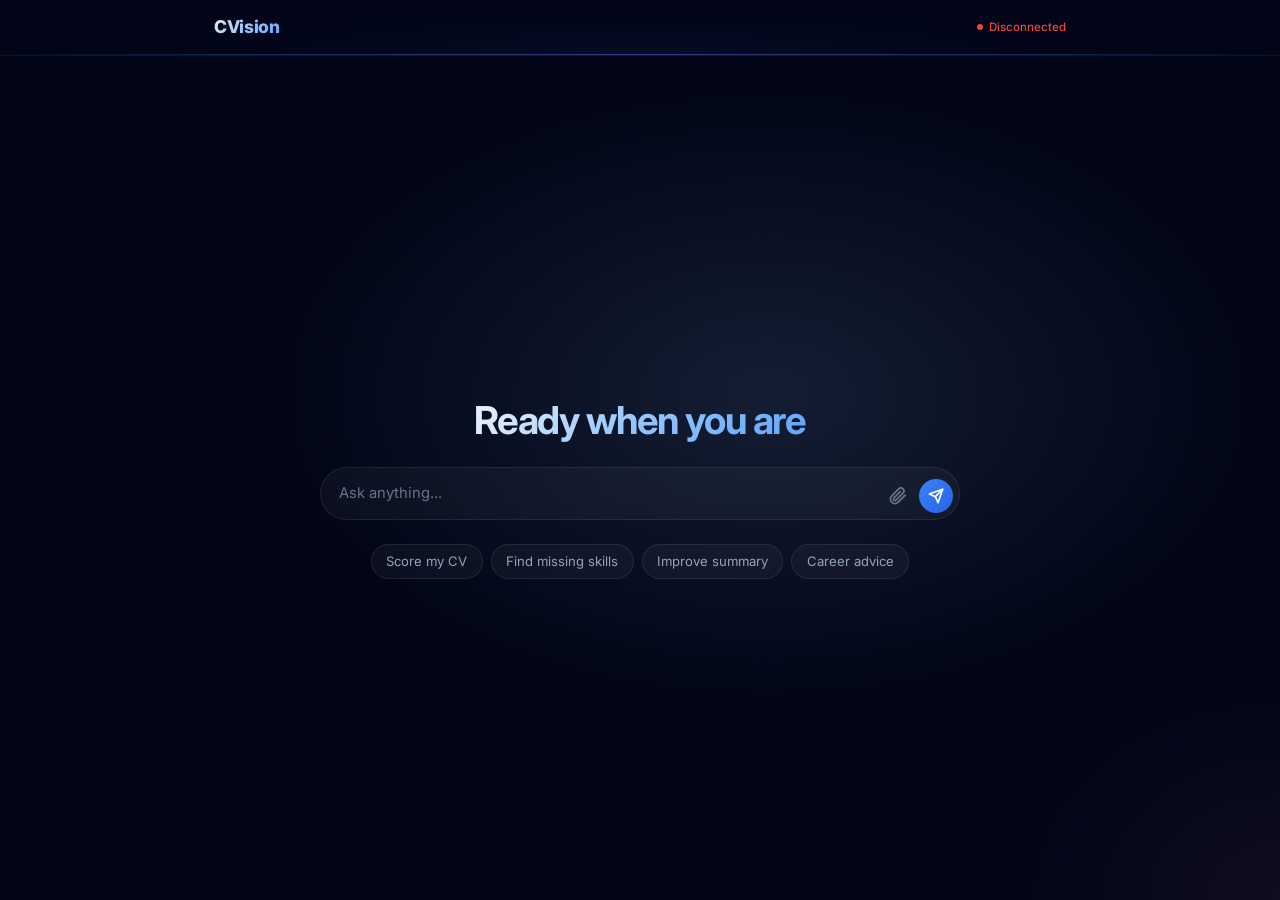
==== commit 57efe001: "add blinking cursor to agent stream, restore input on send failure" ====
--- a/frontend/chat.html
+++ b/frontend/chat.html
@@ -392,6 +392,19 @@
         }
         .msg-bubble pre code { background: none; padding: 0; }
 
+        .stream-cursor {
+            width: 2px;
+            height: 1.1em;
+            background: #60a5fa;
+            display: inline-block;
+            margin-left: 2px;
+            vertical-align: text-bottom;
+            animation: blink 0.8s step-end infinite;
+        }
+        @keyframes blink {
+            50% { opacity: 0; }
+        }
+
         .msg-time {
             display: block;
             font-size: 0.6rem;
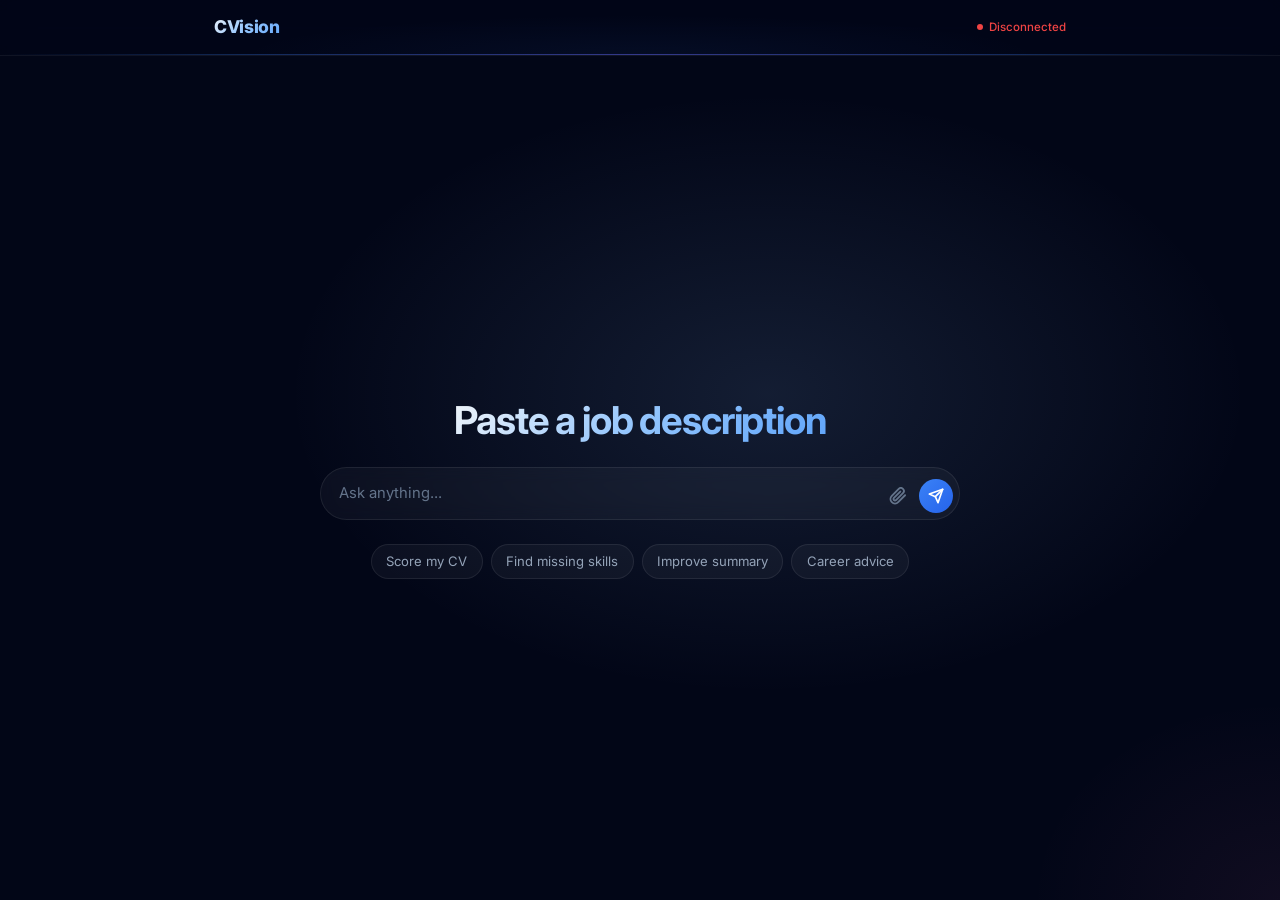
==== commit 060de761: "feat(chat): show file chip inside input field border" ====
--- a/frontend/chat.html
+++ b/frontend/chat.html
@@ -226,7 +226,6 @@
             overflow-y: auto;
             word-wrap: break-word;
             white-space: pre-wrap;
-            field-sizing: content;
             min-height: 24px;
             max-height: 120px;
         }
@@ -375,6 +374,37 @@
         }
         .msg-bubble p { white-space: pre-wrap; word-break: break-word; }
         .msg-bubble p:empty::before { content: '\200B'; }
+        .msg-bubble .file-attachment {
+            display: inline-flex;
+            align-items: center;
+            gap: 0.5rem;
+            padding: 0.35rem 0.75rem 0.35rem 0.5rem;
+            border-radius: 10px;
+            background: rgba(255, 255, 255, 0.06);
+            border: 1px solid var(--border);
+            font-weight: 500;
+            font-size: 0.85rem;
+            white-space: nowrap;
+            max-width: 100%;
+            overflow: hidden;
+            text-overflow: ellipsis;
+        }
+        .msg.user .msg-bubble .file-attachment {
+            background: rgba(255, 255, 255, 0.1);
+            border-color: rgba(255, 255, 255, 0.15);
+        }
+        .msg-bubble .file-attachment svg { flex-shrink: 0; }
+        .msg-bubble .file-attachment .file-name {
+            overflow: hidden;
+            text-overflow: ellipsis;
+            min-width: 0;
+        }
+        .msg-bubble .file-attachment + .file-message-text {
+            display: block;
+            margin-top: 0.4rem;
+            opacity: 0.85;
+            font-size: 0.9rem;
+        }
         .msg-bubble a { color: #93c5fd; text-decoration: underline; text-underline-offset: 2px; }
         .msg-bubble code {
             background: rgba(0, 0, 0, 0.25);
@@ -392,16 +422,17 @@
         }
         .msg-bubble pre code { background: none; padding: 0; }
 
-        .stream-cursor {
-            width: 2px;
-            height: 1.1em;
-            background: #60a5fa;
-            display: inline-block;
-            margin-left: 2px;
-            vertical-align: text-bottom;
-            animation: blink 0.8s step-end infinite;
-        }
-        @keyframes blink {
+        /* ── Stream Cursor (ChatGPT style) ── */
+        .msg-bubble p.streaming::after {
+            content: '|';
+            display: inline;
+            color: #60a5fa;
+            font-weight: 200;
+            margin-left: 1px;
+            animation: cursorBlink 0.7s step-end infinite;
+        }
+        @keyframes cursorBlink {
+            0%, 100% { opacity: 1; }
             50% { opacity: 0; }
         }
 
@@ -478,19 +509,89 @@
             width: 100%;
             max-width: 768px;
             display: flex;
-            align-items: flex-end;
-            gap: 0.3rem;
+            flex-direction: column;   /* column: chip on top, controls below */
+            gap: 0;
             background: rgba(255, 255, 255, 0.04);
             border: 1px solid var(--border);
-            border-radius: 28px;
-            padding: 0.35rem 0.35rem 0.35rem 1.1rem;
+            border-radius: 20px;
+            padding: 0;
             transition: all 0.25s ease;
             backdrop-filter: blur(8px);
+            overflow: hidden;
         }
         .chat-input-area:focus-within {
             border-color: var(--border-focus);
             background: rgba(255, 255, 255, 0.06);
             box-shadow: 0 0 0 1px rgba(59, 130, 246, 0.15);
+        }
+
+        /* File chip strip inside the input box */
+        #fileChipContainer {
+            padding: 0.55rem 0.75rem 0.4rem;
+            border-bottom: 1px solid var(--border);
+            animation: fadeUp 0.2s ease both;
+        }
+        #fileChipContainer[hidden] { display: none; }
+
+        .file-chip {
+            display: inline-flex;
+            align-items: center;
+            gap: 0.45rem;
+            background: rgba(59, 130, 246, 0.08);
+            border: 1px solid rgba(59, 130, 246, 0.2);
+            border-radius: 10px;
+            padding: 0.35rem 0.5rem 0.35rem 0.6rem;
+            font-size: 0.82rem;
+            font-weight: 500;
+            color: var(--text-muted);
+            max-width: 100%;
+            transition: background 0.2s;
+        }
+        .file-chip.ready {
+            background: rgba(34, 197, 94, 0.07);
+            border-color: rgba(34, 197, 94, 0.2);
+            color: var(--text);
+        }
+        .file-chip-icon { flex-shrink: 0; color: #60a5fa; }
+        .file-chip.ready .file-chip-icon { color: #4ade80; }
+        .file-chip-name {
+            overflow: hidden;
+            text-overflow: ellipsis;
+            white-space: nowrap;
+            max-width: 260px;
+        }
+        .file-chip-spinner {
+            width: 12px;
+            height: 12px;
+            border: 2px solid rgba(96, 165, 250, 0.2);
+            border-top-color: #60a5fa;
+            border-radius: 50%;
+            animation: spin 0.7s linear infinite;
+            flex-shrink: 0;
+        }
+        @keyframes spin { to { transform: rotate(360deg); } }
+        .file-chip-remove {
+            background: transparent;
+            border: none;
+            cursor: pointer;
+            color: var(--text-dim);
+            display: flex;
+            align-items: center;
+            justify-content: center;
+            padding: 2px;
+            border-radius: 4px;
+            transition: all 0.15s;
+            flex-shrink: 0;
+            margin-left: 2px;
+        }
+        .file-chip-remove:hover { color: #f87171; background: rgba(248, 113, 113, 0.1); }
+
+        /* Controls row (attach btn + textarea + send btn) */
+        .chat-input-row {
+            display: flex;
+            align-items: flex-end;
+            gap: 0.3rem;
+            padding: 0.35rem 0.35rem 0.35rem 1.1rem;
         }
 
         .chat-input {
@@ -507,7 +608,6 @@
             overflow-y: auto;
             word-wrap: break-word;
             white-space: pre-wrap;
-            field-sizing: content;
             min-height: 24px;
             max-height: 120px;
         }
@@ -570,7 +670,9 @@
             .msg.user .msg-bubble { padding: 0.65rem 0.85rem; }
             .msg-avatar { width: 26px; height: 26px; min-width: 26px; }
             .chat-input-wrapper { padding: 0.5rem 1rem 1rem; }
-            .chat-input-area { border-radius: 24px; padding: 0.3rem 0.3rem 0.3rem 0.9rem; }
+            .chat-input-area { border-radius: 18px; }
+            .chat-input-row { padding: 0.3rem 0.3rem 0.3rem 0.9rem; }
+            .file-chip-name { max-width: 180px; }
             .navbar { height: 52px; }
             .nav-inner { padding: 0 1rem; }
             .welcome-screen h1 { font-size: 1.8rem; }
@@ -655,22 +757,28 @@
         <!-- Input (hidden until chat starts) -->
         <div class="chat-input-wrapper" id="chatInputWrapper" hidden>
             <div class="chat-input-area">
-                <button class="chat-attach-btn" aria-label="Attach File" id="chatAttachBtn" type="button">
-                    <svg width="20" height="20" viewBox="0 0 24 24" fill="none" stroke="currentColor" stroke-width="2" stroke-linecap="round" stroke-linejoin="round">
-                        <path d="M21.44 11.05l-9.19 9.19a6 6 0 0 1-8.49-8.49l9.19-9.19a4 4 0 0 1 5.66 5.66l-9.2 9.19a2 2 0 0 1-2.83-2.83l8.49-8.48" stroke-width="2.5"></path>
-                    </svg>
-                </button>
-
-                <input type="file" id="chatFileInput" hidden accept=".pdf,.docx,.txt" />
-
-                <textarea class="chat-input" id="chatInput" placeholder="Message CVision or drop a file..." autocomplete="off" rows="1"></textarea>
-                
-                <button class="chat-send" type="button" aria-label="Send message" id="chatSendBtn">
-                    <svg width="16" height="16" viewBox="0 0 24 24" fill="none" stroke="currentColor" stroke-width="2.5" stroke-linecap="round" stroke-linejoin="round">
-                        <line x1="22" y1="2" x2="11" y2="13" />
-                        <polygon points="22 2 15 22 11 13 2 9 22 2" />
-                    </svg>
-                </button>
+                <!-- File chip lives here — inside the input border -->
+                <div id="fileChipContainer" hidden></div>
+
+                <!-- Controls row: attach · textarea · send -->
+                <div class="chat-input-row">
+                    <button class="chat-attach-btn" aria-label="Attach File" id="chatAttachBtn" type="button">
+                        <svg width="20" height="20" viewBox="0 0 24 24" fill="none" stroke="currentColor" stroke-width="2" stroke-linecap="round" stroke-linejoin="round">
+                            <path d="M21.44 11.05l-9.19 9.19a6 6 0 0 1-8.49-8.49l9.19-9.19a4 4 0 0 1 5.66 5.66l-9.2 9.19a2 2 0 0 1-2.83-2.83l8.49-8.48" stroke-width="2.5"></path>
+                        </svg>
+                    </button>
+
+                    <input type="file" id="chatFileInput" hidden accept=".pdf,.docx,.txt" />
+
+                    <textarea class="chat-input" id="chatInput" placeholder="Message CVision or drop a file..." autocomplete="off" rows="1"></textarea>
+
+                    <button class="chat-send" type="button" aria-label="Send message" id="chatSendBtn">
+                        <svg width="16" height="16" viewBox="0 0 24 24" fill="none" stroke="currentColor" stroke-width="2.5" stroke-linecap="round" stroke-linejoin="round">
+                            <line x1="22" y1="2" x2="11" y2="13" />
+                            <polygon points="22 2 15 22 11 13 2 9 22 2" />
+                        </svg>
+                    </button>
+                </div>
             </div>
         </div>
     </div>
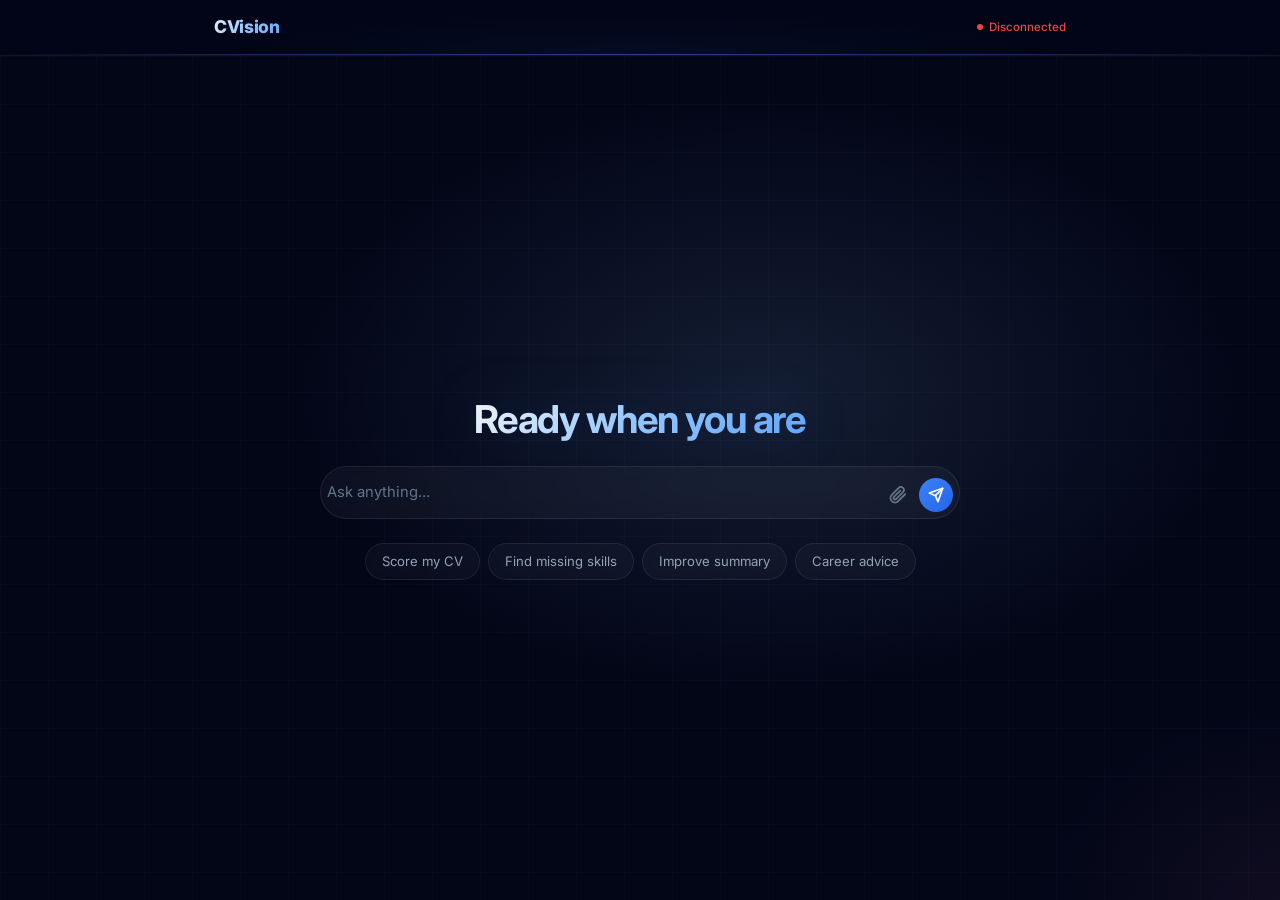
==== commit 14482979: "Fix input filed width" ====
--- a/frontend/chat.html
+++ b/frontend/chat.html
@@ -1,27 +1,39 @@
 <!DOCTYPE html>
 <html lang="en">
+
 <head>
     <meta charset="UTF-8" />
     <meta name="viewport" content="width=device-width, initial-scale=1.0" />
     <title>CVision - Chat</title>
     <link rel="preconnect" href="https://fonts.googleapis.com" />
     <link rel="preconnect" href="https://fonts.gstatic.com" crossorigin />
-    <link href="https://fonts.googleapis.com/css2?family=Inter:wght@400;500;600;700;800;900&display=swap" rel="stylesheet" />
+    <link href="https://fonts.googleapis.com/css2?family=Inter:wght@400;500;600;700;800;900&display=swap"
+        rel="stylesheet" />
     <link rel="stylesheet" href="style.css" />
     <style>
-        *, *::before, *::after { margin: 0; padding: 0; box-sizing: border-box; }
+        *,
+        *::before,
+        *::after {
+            margin: 0;
+            padding: 0;
+            box-sizing: border-box;
+        }
 
         :root {
             --bg: #020617;
             --surface: rgba(255, 255, 255, 0.04);
-            --surface-hover: rgba(255, 255, 255, 0.07);
+            --surface-hover: rgba(255, 255, 255, 0.08);
             --border: rgba(255, 255, 255, 0.08);
-            --border-focus: rgba(59, 130, 246, 0.35);
+            --border-focus: rgba(59, 130, 246, 0.5);
             --text: #f1f5f9;
             --text-muted: #94a3b8;
             --text-dim: #64748b;
             --accent: #3b82f6;
+            --accent-soft: rgba(59, 130, 246, 0.12);
             --accent-gradient: linear-gradient(135deg, #f1f5f9 0%, #93c5fd 50%, #60a5fa 100%);
+            --bubble-user: linear-gradient(135deg, #3b82f6, #1d4ed8);
+            --bubble-bot: rgba(15, 23, 42, 0.6);
+            --shadow-glow: 0 8px 32px rgba(59, 130, 246, 0.12);
         }
 
         body {
@@ -46,18 +58,22 @@
             display: flex;
             align-items: center;
         }
+
         .navbar::after {
             content: '';
             position: absolute;
-            bottom: 0; left: 0; right: 0;
+            bottom: 0;
+            left: 0;
+            right: 0;
             height: 1px;
             background: linear-gradient(90deg,
-                transparent 0%,
-                rgba(59, 130, 246, 0.3) 20%,
-                rgba(99, 102, 241, 0.5) 50%,
-                rgba(59, 130, 246, 0.3) 80%,
-                transparent 100%);
-        }
+                    transparent 0%,
+                    rgba(59, 130, 246, 0.3) 20%,
+                    rgba(99, 102, 241, 0.5) 50%,
+                    rgba(59, 130, 246, 0.3) 80%,
+                    transparent 100%);
+        }
+
         .nav-inner {
             max-width: 900px;
             width: 100%;
@@ -67,7 +83,14 @@
             align-items: center;
             justify-content: space-between;
         }
-        .logo-link { display: flex; align-items: center; gap: 0.65rem; text-decoration: none; }
+
+        .logo-link {
+            display: flex;
+            align-items: center;
+            gap: 0.65rem;
+            text-decoration: none;
+        }
+
         .logo-text {
             font-size: 1.1rem;
             font-weight: 800;
@@ -77,7 +100,13 @@
             background-clip: text;
             -webkit-text-fill-color: transparent;
         }
-        .nav-right { display: flex; align-items: center; gap: 0.75rem; }
+
+        .nav-right {
+            display: flex;
+            align-items: center;
+            gap: 0.75rem;
+        }
+
         .status-dot {
             display: flex;
             align-items: center;
@@ -87,16 +116,35 @@
             font-weight: 500;
             transition: color 0.3s;
         }
+
         .status-dot::before {
             content: '';
-            width: 6px; height: 6px;
+            width: 6px;
+            height: 6px;
             border-radius: 50%;
             background: #22c55e;
             animation: pulse 2s ease-in-out infinite;
         }
-        .status-dot.disconnected { color: #ef4444; }
-        .status-dot.disconnected::before { background: #ef4444; }
-        @keyframes pulse { 0%, 100% { opacity: 0.5; } 50% { opacity: 1; } }
+
+        .status-dot.disconnected {
+            color: #ef4444;
+        }
+
+        .status-dot.disconnected::before {
+            background: #ef4444;
+        }
+
+        @keyframes pulse {
+
+            0%,
+            100% {
+                opacity: 0.5;
+            }
+
+            50% {
+                opacity: 1;
+            }
+        }
 
         /* ── Main Container ── */
         .main-chat-container {
@@ -116,6 +164,18 @@
             animation: bgDrift 12s ease-in-out infinite alternate;
         }
 
+        .main-chat-container::before {
+            content: '';
+            position: absolute;
+            inset: 0;
+            z-index: 0;
+            background-image:
+                linear-gradient(rgba(255, 255, 255, 0.015) 1px, transparent 1px),
+                linear-gradient(90deg, rgba(255, 255, 255, 0.015) 1px, transparent 1px);
+            background-size: 48px 48px;
+            pointer-events: none;
+        }
+
         /* ── Messages Area ── */
         .chat-scroll-area {
             flex: 1;
@@ -130,9 +190,23 @@
             z-index: 1;
             scroll-behavior: smooth;
         }
-        .chat-scroll-area::-webkit-scrollbar { width: 4px; }
-        .chat-scroll-area::-webkit-scrollbar-track { background: transparent; }
-        .chat-scroll-area::-webkit-scrollbar-thumb { background: rgba(255, 255, 255, 0.06); border-radius: 10px; }
+
+        .chat-scroll-area::-webkit-scrollbar {
+            width: 4px;
+        }
+
+        .chat-scroll-area::-webkit-scrollbar-track {
+            background: transparent;
+        }
+
+        .chat-scroll-area::-webkit-scrollbar-thumb {
+            background: rgba(255, 255, 255, 0.08);
+            border-radius: 10px;
+        }
+
+        .chat-scroll-area::-webkit-scrollbar-thumb:hover {
+            background: rgba(255, 255, 255, 0.12);
+        }
 
         /* ── Welcome Screen ── */
         .welcome-screen {
@@ -146,6 +220,7 @@
             animation: fadeUp 0.5s ease both;
             gap: 1.5rem;
         }
+
         .welcome-screen h1 {
             font-size: 2.4rem;
             font-weight: 700;
@@ -156,7 +231,9 @@
             background-clip: text;
             -webkit-text-fill-color: transparent;
             max-width: 480px;
-        }
+            filter: drop-shadow(0 0 30px rgba(59, 130, 246, 0.15));
+        }
+
         .welcome-attach {
             background: transparent;
             border: none;
@@ -171,10 +248,12 @@
             transition: all 0.2s;
             flex-shrink: 0;
         }
+
         .welcome-attach:hover {
             color: var(--text-muted);
             background: var(--surface);
         }
+
         .welcome-send {
             width: 34px;
             height: 34px;
@@ -189,13 +268,20 @@
             cursor: pointer;
             transition: all 0.2s;
         }
-        .welcome-send:hover { filter: brightness(1.1); }
-        .welcome-send:active { transform: scale(0.92); }
+
+        .welcome-send:hover {
+            filter: brightness(1.1);
+        }
+
+        .welcome-send:active {
+            transform: scale(0.92);
+        }
 
         .welcome-input-area {
             width: 100%;
             max-width: 640px;
         }
+
         .welcome-input-inner {
             display: flex;
             align-items: flex-end;
@@ -203,15 +289,17 @@
             background: rgba(255, 255, 255, 0.04);
             border: 1px solid var(--border);
             border-radius: 28px;
-            padding: 0.35rem 0.35rem 0.35rem 1.1rem;
+            padding: 0.35rem;
             transition: all 0.25s ease;
             backdrop-filter: blur(8px);
         }
+
         .welcome-input-inner:focus-within {
             border-color: var(--border-focus);
             background: rgba(255, 255, 255, 0.06);
             box-shadow: 0 0 0 1px rgba(59, 130, 246, 0.15);
         }
+
         .welcome-input {
             flex: 1;
             background: transparent;
@@ -229,7 +317,10 @@
             min-height: 24px;
             max-height: 120px;
         }
-        .welcome-input::placeholder { color: var(--text-dim); }
+
+        .welcome-input::placeholder {
+            color: var(--text-dim);
+        }
 
         .welcome-chips {
             display: flex;
@@ -237,23 +328,32 @@
             justify-content: center;
             gap: 0.5rem;
         }
+
         .welcome-chips span {
             font-size: 0.82rem;
             color: var(--text-muted);
-            background: var(--surface);
+            background: rgba(255, 255, 255, 0.03);
             border: 1px solid var(--border);
             border-radius: 999px;
-            padding: 0.4rem 0.9rem;
+            padding: 0.45rem 1rem;
             cursor: pointer;
-            transition: all 0.2s;
+            transition: all 0.2s cubic-bezier(0.16, 1, 0.3, 1);
             user-select: none;
-        }
+            backdrop-filter: blur(4px);
+        }
+
         .welcome-chips span:hover {
-            background: var(--surface-hover);
+            background: var(--accent-soft);
             border-color: rgba(96, 165, 250, 0.3);
             color: var(--text);
-        }
-        .welcome-chips.fade-out { opacity: 0; transition: opacity 0.3s; }
+            transform: translateY(-1px);
+            box-shadow: 0 4px 12px rgba(59, 130, 246, 0.15);
+        }
+
+        .welcome-chips.fade-out {
+            opacity: 0;
+            transition: opacity 0.3s;
+        }
 
         /* ── Drag & Drop ── */
         .drop-overlay {
@@ -269,7 +369,12 @@
             pointer-events: none;
             transition: opacity 0.25s;
         }
-        .drop-overlay.active { opacity: 1; pointer-events: auto; }
+
+        .drop-overlay.active {
+            opacity: 1;
+            pointer-events: auto;
+        }
+
         .drop-overlay-inner {
             display: flex;
             flex-direction: column;
@@ -280,8 +385,16 @@
             border-radius: 20px;
             background: rgba(59, 130, 246, 0.05);
         }
-        .drop-overlay-inner svg { color: #60a5fa; }
-        .drop-overlay-inner span { font-size: 0.9rem; color: var(--text-muted); font-weight: 500; }
+
+        .drop-overlay-inner svg {
+            color: #60a5fa;
+        }
+
+        .drop-overlay-inner span {
+            font-size: 0.9rem;
+            color: var(--text-muted);
+            font-weight: 500;
+        }
 
         /* ── Scroll Bottom ── */
         .scroll-bottom-btn {
@@ -290,7 +403,8 @@
             right: 50%;
             transform: translateX(384px);
             z-index: 20;
-            width: 34px; height: 34px;
+            width: 34px;
+            height: 34px;
             border-radius: 50%;
             border: 1px solid var(--border);
             background: rgba(15, 23, 42, 0.9);
@@ -304,14 +418,22 @@
             pointer-events: none;
             transition: all 0.3s;
         }
-        .scroll-bottom-btn.visible { opacity: 1; pointer-events: auto; }
+
+        .scroll-bottom-btn.visible {
+            opacity: 1;
+            pointer-events: auto;
+        }
+
         .scroll-bottom-btn:hover {
             background: rgba(30, 41, 59, 0.95);
             color: var(--text);
             border-color: rgba(255, 255, 255, 0.15);
         }
+
         @media (max-width: 820px) {
-            .scroll-bottom-btn, .scroll-bottom-btn:hover {
+
+            .scroll-bottom-btn,
+            .scroll-bottom-btn:hover {
                 right: 1.5rem;
                 transform: none;
             }
@@ -324,12 +446,14 @@
             gap: 0.6rem;
             width: fit-content;
             max-width: 80%;
-            animation: msgIn 0.3s ease both;
-        }
+            animation: msgIn 0.35s cubic-bezier(0.16, 1, 0.3, 1) both;
+        }
+
         .msg.user {
             flex-direction: row-reverse;
             align-self: flex-end;
         }
+
         .msg.bot {
             align-self: flex-start;
         }
@@ -344,12 +468,19 @@
             justify-content: center;
             flex-shrink: 0;
             margin-top: 2px;
-        }
+            transition: transform 0.2s;
+        }
+
+        .msg:hover .msg-avatar {
+            transform: scale(1.05);
+        }
+
         .msg.bot .msg-avatar {
             background: linear-gradient(135deg, rgba(59, 130, 246, 0.2), rgba(37, 99, 235, 0.1));
             color: #60a5fa;
             border: 1px solid rgba(96, 165, 250, 0.15);
         }
+
         .msg.user .msg-avatar {
             background: rgba(255, 255, 255, 0.06);
             color: var(--text-muted);
@@ -362,18 +493,47 @@
             position: relative;
             padding: 0.75rem 1rem;
             border-radius: 18px;
-            transition: transform 0.2s ease;
-        }
+            transition: transform 0.2s ease, box-shadow 0.2s ease;
+        }
+
+        .msg:hover .msg-bubble {
+            transform: translateY(-1px);
+        }
+
         .msg.bot .msg-bubble {
             color: #e2e8f0;
-            background: rgba(30, 41, 59, 0.35);
-        }
+            background: var(--bubble-bot);
+            border: 1px solid rgba(255, 255, 255, 0.04);
+            box-shadow: 0 4px 16px rgba(0, 0, 0, 0.15), 0 1px 2px rgba(0, 0, 0, 0.1);
+        }
+
         .msg.user .msg-bubble {
             color: #fff;
-            background: linear-gradient(135deg, #3b82f6, #2563eb);
-        }
-        .msg-bubble p { white-space: pre-wrap; word-break: break-word; }
-        .msg-bubble p:empty::before { content: '\200B'; }
+            background: var(--bubble-user);
+            box-shadow: 0 4px 20px rgba(59, 130, 246, 0.25), 0 1px 3px rgba(0, 0, 0, 0.1);
+        }
+
+        .msg.user:hover .msg-bubble {
+            box-shadow: 0 6px 28px rgba(59, 130, 246, 0.35);
+        }
+
+        .msg.bot:hover .msg-bubble {
+            box-shadow: 0 4px 20px rgba(0, 0, 0, 0.25), 0 1px 2px rgba(0, 0, 0, 0.1);
+        }
+
+        .msg-bubble p {
+            white-space: pre-wrap;
+            word-break: break-word;
+        }
+
+        .msg-content {
+            min-width: 0;
+        }
+
+        .msg-bubble p:empty::before {
+            content: '\200B';
+        }
+
         .msg-bubble .file-attachment {
             display: inline-flex;
             align-items: center;
@@ -389,29 +549,50 @@
             overflow: hidden;
             text-overflow: ellipsis;
         }
+
         .msg.user .msg-bubble .file-attachment {
             background: rgba(255, 255, 255, 0.1);
             border-color: rgba(255, 255, 255, 0.15);
         }
-        .msg-bubble .file-attachment svg { flex-shrink: 0; }
+
+        .msg-bubble .file-attachment svg {
+            flex-shrink: 0;
+        }
+
         .msg-bubble .file-attachment .file-name {
             overflow: hidden;
             text-overflow: ellipsis;
             min-width: 0;
         }
-        .msg-bubble .file-attachment + .file-message-text {
+
+        .msg-bubble .file-attachment+.file-message-text {
             display: block;
             margin-top: 0.4rem;
             opacity: 0.85;
             font-size: 0.9rem;
         }
-        .msg-bubble a { color: #93c5fd; text-decoration: underline; text-underline-offset: 2px; }
+
+        .msg-bubble a {
+            color: #93c5fd;
+            text-decoration: underline;
+            text-underline-offset: 2px;
+        }
+
+        .msg.user .msg-bubble a {
+            color: #bfdbfe;
+        }
+
         .msg-bubble code {
             background: rgba(0, 0, 0, 0.25);
             padding: 0.15em 0.4em;
             border-radius: 4px;
             font-size: 0.85em;
         }
+
+        .msg.user .msg-bubble code {
+            background: rgba(0, 0, 0, 0.3);
+        }
+
         .msg-bubble pre {
             background: rgba(0, 0, 0, 0.35);
             border: 1px solid var(--border);
@@ -420,7 +601,52 @@
             overflow-x: auto;
             margin: 0.5rem 0;
         }
-        .msg-bubble pre code { background: none; padding: 0; }
+
+        .msg-bubble pre code {
+            background: none;
+            padding: 0;
+        }
+
+        .msg-bubble h1,
+        .msg-bubble h2,
+        .msg-bubble h3,
+        .msg-bubble h4 {
+            margin: 0.75rem 0 0.4rem;
+            line-height: 1.3;
+            font-weight: 700;
+        }
+
+        .msg-bubble h1 { font-size: 1.3rem; }
+        .msg-bubble h2 { font-size: 1.15rem; }
+        .msg-bubble h3 { font-size: 1.05rem; }
+
+        .msg-bubble ul,
+        .msg-bubble ol {
+            margin: 0.4rem 0;
+            padding-left: 1.3rem;
+        }
+
+        .msg-bubble li {
+            margin: 0.2rem 0;
+        }
+
+        .msg-bubble blockquote {
+            border-left: 3px solid var(--accent);
+            padding: 0.3rem 0.8rem;
+            margin: 0.5rem 0;
+            color: var(--text-muted);
+            font-style: italic;
+        }
+
+        .msg-bubble hr {
+            border: none;
+            border-top: 1px solid var(--border);
+            margin: 0.75rem 0;
+        }
+
+        .msg-bubble p + p {
+            margin-top: 0.5rem;
+        }
 
         /* ── Stream Cursor (ChatGPT style) ── */
         .msg-bubble p.streaming::after {
@@ -431,9 +657,17 @@
             margin-left: 1px;
             animation: cursorBlink 0.7s step-end infinite;
         }
+
         @keyframes cursorBlink {
-            0%, 100% { opacity: 1; }
-            50% { opacity: 0; }
+
+            0%,
+            100% {
+                opacity: 1;
+            }
+
+            50% {
+                opacity: 0;
+            }
         }
 
         .msg-time {
@@ -444,7 +678,11 @@
             font-weight: 500;
             opacity: 0.6;
         }
-        .msg.user .msg-time { text-align: right; color: rgba(255, 255, 255, 0.45); }
+
+        .msg.user .msg-time {
+            text-align: right;
+            color: rgba(255, 255, 255, 0.45);
+        }
 
         /* ── Copy Button ── */
         .copy-btn {
@@ -464,8 +702,15 @@
             justify-content: center;
             z-index: 5;
         }
-        .msg.bot:hover .copy-btn { opacity: 1; }
-        .copy-btn:hover { color: var(--text); background: var(--surface); }
+
+        .msg.bot:hover .copy-btn {
+            opacity: 1;
+        }
+
+        .copy-btn:hover {
+            color: var(--text);
+            background: var(--surface);
+        }
 
         /* ── Typing Indicator ── */
         .typing-text {
@@ -475,23 +720,46 @@
             color: var(--text-muted);
             font-size: 0.9rem;
         }
+
         .typing-text .dots {
             display: inline-flex;
             gap: 3px;
             margin-left: 2px;
         }
+
         .typing-text .dots span {
-            width: 5px; height: 5px;
+            width: 5px;
+            height: 5px;
             background: var(--accent);
             border-radius: 50%;
             animation: dotBounce 1.4s ease-in-out infinite both;
         }
-        .typing-text .dots span:nth-child(1) { animation-delay: 0s; }
-        .typing-text .dots span:nth-child(2) { animation-delay: 0.2s; }
-        .typing-text .dots span:nth-child(3) { animation-delay: 0.4s; }
+
+        .typing-text .dots span:nth-child(1) {
+            animation-delay: 0s;
+        }
+
+        .typing-text .dots span:nth-child(2) {
+            animation-delay: 0.2s;
+        }
+
+        .typing-text .dots span:nth-child(3) {
+            animation-delay: 0.4s;
+        }
+
         @keyframes dotBounce {
-            0%, 60%, 100% { transform: translateY(0); opacity: 0.4; }
-            30% { transform: translateY(-4px); opacity: 1; }
+
+            0%,
+            60%,
+            100% {
+                transform: translateY(0);
+                opacity: 0.4;
+            }
+
+            30% {
+                transform: translateY(-4px);
+                opacity: 1;
+            }
         }
 
         /* ── Input Area (bottom) ── */
@@ -505,24 +773,26 @@
             z-index: 10;
             flex-shrink: 0;
         }
+
         .chat-input-area {
             width: 100%;
             max-width: 768px;
             display: flex;
-            flex-direction: column;   /* column: chip on top, controls below */
+            flex-direction: column;
             gap: 0;
             background: rgba(255, 255, 255, 0.04);
             border: 1px solid var(--border);
             border-radius: 20px;
             padding: 0;
             transition: all 0.25s ease;
-            backdrop-filter: blur(8px);
+            backdrop-filter: blur(12px);
             overflow: hidden;
         }
+
         .chat-input-area:focus-within {
             border-color: var(--border-focus);
-            background: rgba(255, 255, 255, 0.06);
-            box-shadow: 0 0 0 1px rgba(59, 130, 246, 0.15);
+            background: rgba(255, 255, 255, 0.07);
+            box-shadow: var(--shadow-glow);
         }
 
         /* File chip strip inside the input box */
@@ -531,13 +801,16 @@
             border-bottom: 1px solid var(--border);
             animation: fadeUp 0.2s ease both;
         }
-        #fileChipContainer[hidden] { display: none; }
+
+        #fileChipContainer[hidden] {
+            display: none;
+        }
 
         .file-chip {
             display: inline-flex;
             align-items: center;
             gap: 0.45rem;
-            background: rgba(59, 130, 246, 0.08);
+            background: rgba(59, 130, 246, 0.1);
             border: 1px solid rgba(59, 130, 246, 0.2);
             border-radius: 10px;
             padding: 0.35rem 0.5rem 0.35rem 0.6rem;
@@ -545,21 +818,31 @@
             font-weight: 500;
             color: var(--text-muted);
             max-width: 100%;
-            transition: background 0.2s;
-        }
+            transition: all 0.2s;
+        }
+
         .file-chip.ready {
-            background: rgba(34, 197, 94, 0.07);
-            border-color: rgba(34, 197, 94, 0.2);
+            background: rgba(34, 197, 94, 0.1);
+            border-color: rgba(34, 197, 94, 0.25);
             color: var(--text);
         }
-        .file-chip-icon { flex-shrink: 0; color: #60a5fa; }
-        .file-chip.ready .file-chip-icon { color: #4ade80; }
+
+        .file-chip-icon {
+            flex-shrink: 0;
+            color: #60a5fa;
+        }
+
+        .file-chip.ready .file-chip-icon {
+            color: #4ade80;
+        }
+
         .file-chip-name {
             overflow: hidden;
             text-overflow: ellipsis;
             white-space: nowrap;
             max-width: 260px;
         }
+
         .file-chip-spinner {
             width: 12px;
             height: 12px;
@@ -569,7 +852,13 @@
             animation: spin 0.7s linear infinite;
             flex-shrink: 0;
         }
-        @keyframes spin { to { transform: rotate(360deg); } }
+
+        @keyframes spin {
+            to {
+                transform: rotate(360deg);
+            }
+        }
+
         .file-chip-remove {
             background: transparent;
             border: none;
@@ -584,18 +873,29 @@
             flex-shrink: 0;
             margin-left: 2px;
         }
-        .file-chip-remove:hover { color: #f87171; background: rgba(248, 113, 113, 0.1); }
+
+        .file-chip-remove:hover {
+            color: #f87171;
+            background: rgba(248, 113, 113, 0.1);
+        }
 
         /* Controls row (attach btn + textarea + send btn) */
         .chat-input-row {
             display: flex;
             align-items: flex-end;
+            justify-content: flex-start;
+            width: 100%;
             gap: 0.3rem;
-            padding: 0.35rem 0.35rem 0.35rem 1.1rem;
+            padding: 0.35rem 0.35rem 0.35rem 0.1rem;
+        }
+
+        #chatFileInput {
+            display: none !important;
         }
 
         .chat-input {
             flex: 1;
+            width: 100%;
             background: transparent;
             border: none;
             color: var(--text);
@@ -608,10 +908,15 @@
             overflow-y: auto;
             word-wrap: break-word;
             white-space: pre-wrap;
+            text-align: left;
             min-height: 24px;
             max-height: 120px;
         }
-        .chat-input::placeholder { color: var(--text-dim); }
+
+        .chat-input::placeholder {
+            color: var(--text-dim);
+            text-align: left;
+        }
 
         .chat-attach-btn {
             background: transparent;
@@ -627,10 +932,12 @@
             transition: all 0.2s;
             flex-shrink: 0;
         }
+
         .chat-attach-btn:hover {
             color: var(--text-muted);
             background: var(--surface);
         }
+
         .chat-send {
             width: 34px;
             height: 34px;
@@ -645,54 +952,172 @@
             cursor: pointer;
             transition: all 0.2s;
         }
-        .chat-send:hover { filter: brightness(1.1); }
-        .chat-send:active { transform: scale(0.92); }
-        .chat-send:disabled { opacity: 0.5; cursor: default; pointer-events: none; }
+
+        .chat-send:hover {
+            filter: brightness(1.1);
+            box-shadow: 0 4px 16px rgba(59, 130, 246, 0.4);
+        }
+
+        .chat-send:active {
+            transform: scale(0.92);
+        }
+
+        .chat-send:disabled {
+            opacity: 0.5;
+            cursor: default;
+            pointer-events: none;
+            box-shadow: none;
+        }
 
         /* ── Animations ── */
         @keyframes msgIn {
-            from { opacity: 0; transform: translateY(8px); }
-            to { opacity: 1; transform: translateY(0); }
-        }
+            from {
+                opacity: 0;
+                transform: translateY(12px) scale(0.98);
+            }
+
+            to {
+                opacity: 1;
+                transform: translateY(0) scale(1);
+            }
+        }
+
         @keyframes fadeUp {
-            from { opacity: 0; transform: translateY(10px); }
-            to { opacity: 1; transform: translateY(0); }
-        }
+            from {
+                opacity: 0;
+                transform: translateY(10px);
+            }
+
+            to {
+                opacity: 1;
+                transform: translateY(0);
+            }
+        }
+
         @keyframes bgDrift {
-            0% { background-position: 0% 0%; }
-            100% { background-position: 100% 100%; }
+            0% {
+                background-position: 0% 0%;
+            }
+
+            100% {
+                background-position: 100% 100%;
+            }
         }
 
         /* ── Responsive ── */
         @media (max-width: 768px) {
-            .chat-scroll-area { padding: 1.25rem 1rem 0.5rem; gap: 0.65rem; }
-            .msg-bubble { max-width: 92%; font-size: 0.9rem; }
-            .msg.user .msg-bubble { padding: 0.65rem 0.85rem; }
-            .msg-avatar { width: 26px; height: 26px; min-width: 26px; }
-            .chat-input-wrapper { padding: 0.5rem 1rem 1rem; }
-            .chat-input-area { border-radius: 18px; }
-            .chat-input-row { padding: 0.3rem 0.3rem 0.3rem 0.9rem; }
-            .file-chip-name { max-width: 180px; }
-            .navbar { height: 52px; }
-            .nav-inner { padding: 0 1rem; }
-            .welcome-screen h1 { font-size: 1.8rem; }
-            .welcome-attach { font-size: 0.8rem; padding: 0.5rem 1rem; }
-            .welcome-input-inner { border-radius: 24px; padding: 0.3rem 0.3rem 0.3rem 0.9rem; }
-            .welcome-chips span { font-size: 0.78rem; padding: 0.3rem 0.75rem; }
-        }
+            .chat-scroll-area {
+                padding: 1.25rem 1rem 0.5rem;
+                gap: 0.65rem;
+            }
+
+            .msg {
+                max-width: 88%;
+            }
+
+            .msg-bubble {
+                font-size: 0.9rem;
+            }
+
+            .msg.user .msg-bubble {
+                padding: 0.65rem 0.85rem;
+            }
+
+            .msg-avatar {
+                width: 26px;
+                height: 26px;
+                min-width: 26px;
+            }
+
+            .chat-input-wrapper {
+                padding: 0.5rem 1rem 1rem;
+            }
+
+            .chat-input-area {
+                border-radius: 18px;
+            }
+
+            .chat-input-row {
+                padding: 0.3rem;
+            }
+
+            .file-chip-name {
+                max-width: 180px;
+            }
+
+            .navbar {
+                height: 52px;
+            }
+
+            .nav-inner {
+                padding: 0 1rem;
+            }
+
+            .welcome-screen h1 {
+                font-size: 1.8rem;
+            }
+
+            .welcome-attach {
+                font-size: 0.8rem;
+                padding: 0.5rem 1rem;
+            }
+
+            .welcome-input-inner {
+                border-radius: 24px;
+                padding: 0.3rem;
+            }
+
+            .welcome-chips span {
+                font-size: 0.78rem;
+                padding: 0.3rem 0.75rem;
+            }
+        }
+
         @media (max-width: 480px) {
-            .chat-scroll-area { padding: 1rem 0.75rem 0.5rem; }
-            .chat-input-wrapper { padding: 0.5rem 0.75rem 0.875rem; }
-            .status-dot { font-size: 0; gap: 0; }
-            .status-dot::before { width: 5px; height: 5px; }
-            .welcome-screen h1 { font-size: 1.5rem; }
-            .welcome-attach { font-size: 0.78rem; padding: 0.45rem 0.9rem; }
-            .welcome-input-inner { border-radius: 20px; padding: 0.25rem 0.25rem 0.25rem 0.8rem; }
-            .welcome-input { font-size: 0.88rem; }
-            .welcome-chips span { font-size: 0.75rem; padding: 0.25rem 0.65rem; }
+            .chat-scroll-area {
+                padding: 1rem 0.75rem 0.5rem;
+            }
+
+            .chat-input-wrapper {
+                padding: 0.5rem 0.75rem 0.875rem;
+            }
+
+            .status-dot {
+                font-size: 0;
+                gap: 0;
+            }
+
+            .status-dot::before {
+                width: 5px;
+                height: 5px;
+            }
+
+            .welcome-screen h1 {
+                font-size: 1.5rem;
+            }
+
+            .welcome-attach {
+                font-size: 0.78rem;
+                padding: 0.45rem 0.9rem;
+            }
+
+            .welcome-input-inner {
+                border-radius: 20px;
+                padding: 0.25rem;
+            }
+
+            .welcome-input {
+                font-size: 0.88rem;
+            }
+
+            .welcome-chips span {
+                font-size: 0.75rem;
+                padding: 0.25rem 0.65rem;
+            }
         }
     </style>
 </head>
+
 <body>
     <!-- Navbar -->
     <nav class="navbar">
@@ -712,7 +1137,8 @@
         <!-- Drag & Drop Overlay -->
         <div class="drop-overlay" id="dropOverlay">
             <div class="drop-overlay-inner">
-                <svg width="40" height="40" viewBox="0 0 24 24" fill="none" stroke="currentColor" stroke-width="1.8" stroke-linecap="round" stroke-linejoin="round">
+                <svg width="40" height="40" viewBox="0 0 24 24" fill="none" stroke="currentColor" stroke-width="1.8"
+                    stroke-linecap="round" stroke-linejoin="round">
                     <path d="M21 15v4a2 2 0 0 1-2 2H5a2 2 0 0 1-2-2v-4" />
                     <polyline points="17 8 12 3 7 8" />
                     <line x1="12" y1="3" x2="12" y2="15" />
@@ -723,7 +1149,8 @@
 
         <!-- Scroll to Bottom -->
         <button class="scroll-bottom-btn" id="scrollBottomBtn" aria-label="Scroll to bottom">
-            <svg width="16" height="16" viewBox="0 0 24 24" fill="none" stroke="currentColor" stroke-width="2.5" stroke-linecap="round" stroke-linejoin="round">
+            <svg width="16" height="16" viewBox="0 0 24 24" fill="none" stroke="currentColor" stroke-width="2.5"
+                stroke-linecap="round" stroke-linejoin="round">
                 <polyline points="6 9 12 15 18 9" />
             </svg>
         </button>
@@ -735,14 +1162,19 @@
 
                 <div class="welcome-input-area">
                     <div class="welcome-input-inner">
-                        <textarea class="welcome-input" id="welcomeInput" placeholder="Ask anything..." autocomplete="off" rows="1"></textarea>
+                        <textarea class="welcome-input" id="welcomeInput" placeholder="Ask anything..."
+                            autocomplete="off" rows="1"></textarea>
                         <button class="welcome-attach" id="welcomeAttachBtn" type="button" aria-label="Attach file">
-                            <svg width="18" height="18" viewBox="0 0 24 24" fill="none" stroke="currentColor" stroke-width="2" stroke-linecap="round" stroke-linejoin="round">
-                                <path d="M21.44 11.05l-9.19 9.19a6 6 0 0 1-8.49-8.49l9.19-9.19a4 4 0 0 1 5.66 5.66l-9.2 9.19a2 2 0 0 1-2.83-2.83l8.49-8.48" stroke-width="2.5"></path>
+                            <svg width="18" height="18" viewBox="0 0 24 24" fill="none" stroke="currentColor"
+                                stroke-width="2" stroke-linecap="round" stroke-linejoin="round">
+                                <path
+                                    d="M21.44 11.05l-9.19 9.19a6 6 0 0 1-8.49-8.49l9.19-9.19a4 4 0 0 1 5.66 5.66l-9.2 9.19a2 2 0 0 1-2.83-2.83l8.49-8.48"
+                                    stroke-width="2.5"></path>
                             </svg>
                         </button>
                         <button class="welcome-send" id="welcomeSendBtn" type="button" aria-label="Send message">
-                            <svg width="16" height="16" viewBox="0 0 24 24" fill="none" stroke="currentColor" stroke-width="2.5" stroke-linecap="round" stroke-linejoin="round">
+                            <svg width="16" height="16" viewBox="0 0 24 24" fill="none" stroke="currentColor"
+                                stroke-width="2.5" stroke-linecap="round" stroke-linejoin="round">
                                 <line x1="22" y1="2" x2="11" y2="13" />
                                 <polygon points="22 2 15 22 11 13 2 9 22 2" />
                             </svg>
@@ -763,17 +1195,22 @@
                 <!-- Controls row: attach · textarea · send -->
                 <div class="chat-input-row">
                     <button class="chat-attach-btn" aria-label="Attach File" id="chatAttachBtn" type="button">
-                        <svg width="20" height="20" viewBox="0 0 24 24" fill="none" stroke="currentColor" stroke-width="2" stroke-linecap="round" stroke-linejoin="round">
-                            <path d="M21.44 11.05l-9.19 9.19a6 6 0 0 1-8.49-8.49l9.19-9.19a4 4 0 0 1 5.66 5.66l-9.2 9.19a2 2 0 0 1-2.83-2.83l8.49-8.48" stroke-width="2.5"></path>
+                        <svg width="20" height="20" viewBox="0 0 24 24" fill="none" stroke="currentColor"
+                            stroke-width="2" stroke-linecap="round" stroke-linejoin="round">
+                            <path
+                                d="M21.44 11.05l-9.19 9.19a6 6 0 0 1-8.49-8.49l9.19-9.19a4 4 0 0 1 5.66 5.66l-9.2 9.19a2 2 0 0 1-2.83-2.83l8.49-8.48"
+                                stroke-width="2.5"></path>
                         </svg>
                     </button>
 
                     <input type="file" id="chatFileInput" hidden accept=".pdf,.docx,.txt" />
 
-                    <textarea class="chat-input" id="chatInput" placeholder="Message CVision or drop a file..." autocomplete="off" rows="1"></textarea>
+                    <textarea class="chat-input" id="chatInput" placeholder="Message CVision or drop a file..."
+                        autocomplete="off" rows="1"></textarea>
 
                     <button class="chat-send" type="button" aria-label="Send message" id="chatSendBtn">
-                        <svg width="16" height="16" viewBox="0 0 24 24" fill="none" stroke="currentColor" stroke-width="2.5" stroke-linecap="round" stroke-linejoin="round">
+                        <svg width="16" height="16" viewBox="0 0 24 24" fill="none" stroke="currentColor"
+                            stroke-width="2.5" stroke-linecap="round" stroke-linejoin="round">
                             <line x1="22" y1="2" x2="11" y2="13" />
                             <polygon points="22 2 15 22 11 13 2 9 22 2" />
                         </svg>
@@ -785,4 +1222,5 @@
 
     <script type="module" src="chat.js"></script>
 </body>
-</html>
+
+</html>
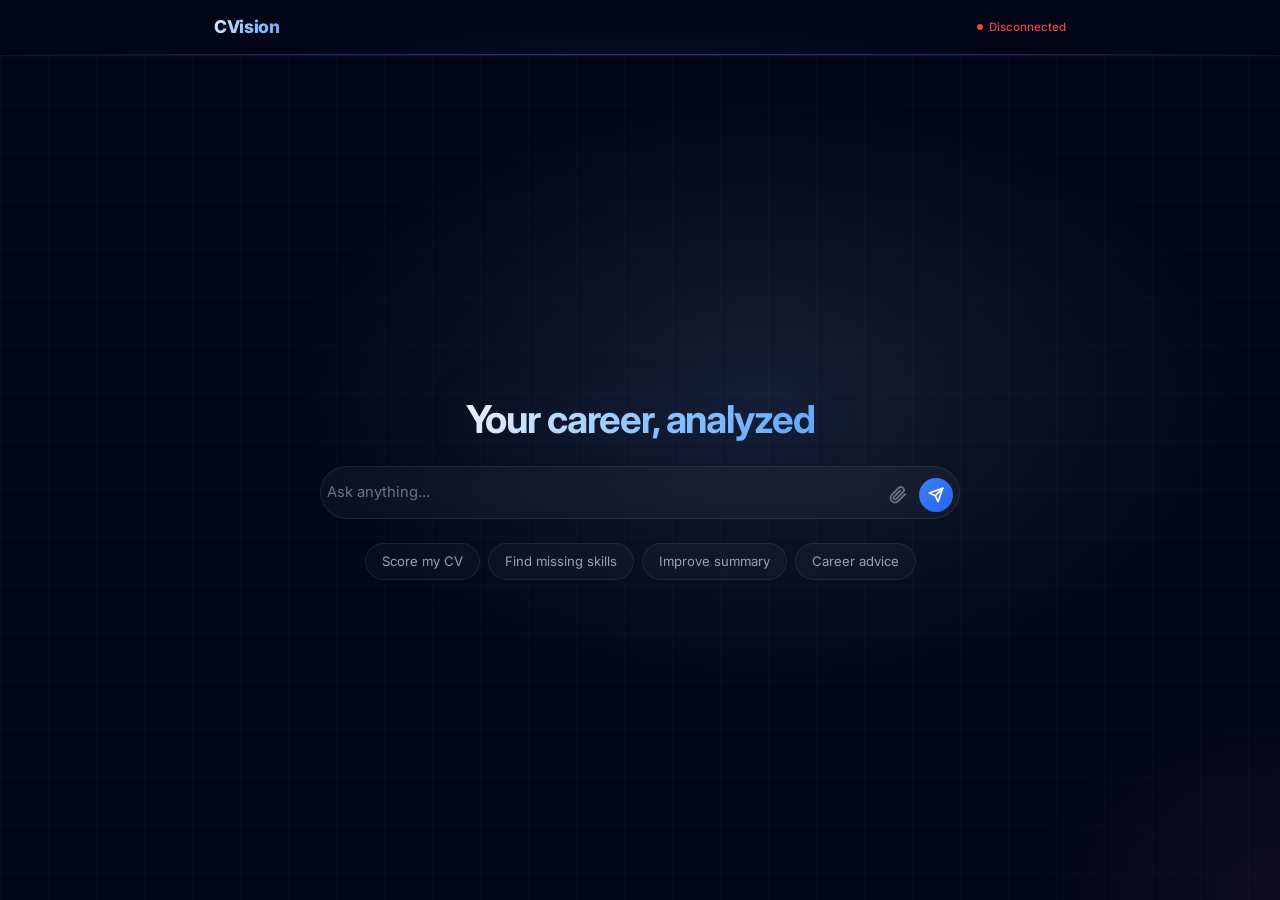
==== commit 715c06c7: "fix upload file chip" ====
--- a/frontend/chat.html
+++ b/frontend/chat.html
@@ -797,6 +797,11 @@
 
         /* File chip strip inside the input box */
         #fileChipContainer {
+            display: flex;
+            justify-content: flex-start;
+            align-items: center;
+            text-align: left;
+            width: 100%;
             padding: 0.55rem 0.75rem 0.4rem;
             border-bottom: 1px solid var(--border);
             animation: fadeUp 0.2s ease both;
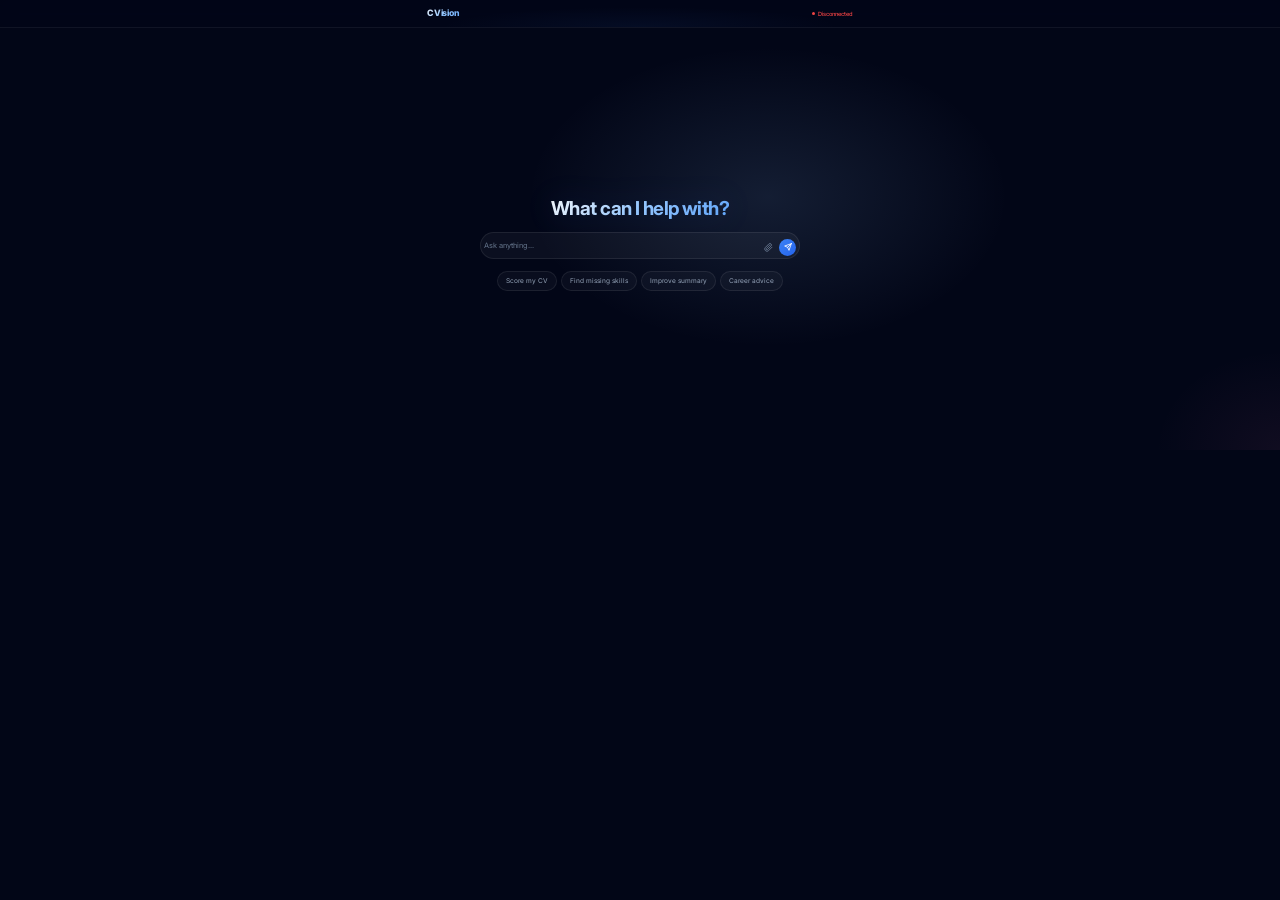
==== commit 2ee5388d: "fix: unify font-family in msg bubbles with inherit" ====
--- a/frontend/chat.html
+++ b/frontend/chat.html
@@ -488,6 +488,7 @@
         }
 
         .msg-bubble {
+            font-family: inherit;
             font-size: 0.925rem;
             line-height: 1.7;
             position: relative;
@@ -583,6 +584,7 @@
         }
 
         .msg-bubble code {
+            font-family: inherit;
             background: rgba(0, 0, 0, 0.25);
             padding: 0.15em 0.4em;
             border-radius: 4px;
@@ -594,6 +596,7 @@
         }
 
         .msg-bubble pre {
+            font-family: inherit;
             background: rgba(0, 0, 0, 0.35);
             border: 1px solid var(--border);
             border-radius: 10px;
@@ -603,6 +606,7 @@
         }
 
         .msg-bubble pre code {
+            font-family: inherit;
             background: none;
             padding: 0;
         }
--- a/frontend/style.css
+++ b/frontend/style.css
@@ -372,6 +372,7 @@
     flex-direction: row-reverse;
 }
 .msg-bubble {
+    font-family: inherit;
     max-width: min(100%, 420px);
     padding: 0.9rem 1rem;
     border-radius: 18px;
@@ -542,6 +543,7 @@
     color: #e2e8f0;
     line-height: 1.6;
     overflow-x: hidden;
+    zoom: 0.5;
 }
 
 /* ── Navigation ── */
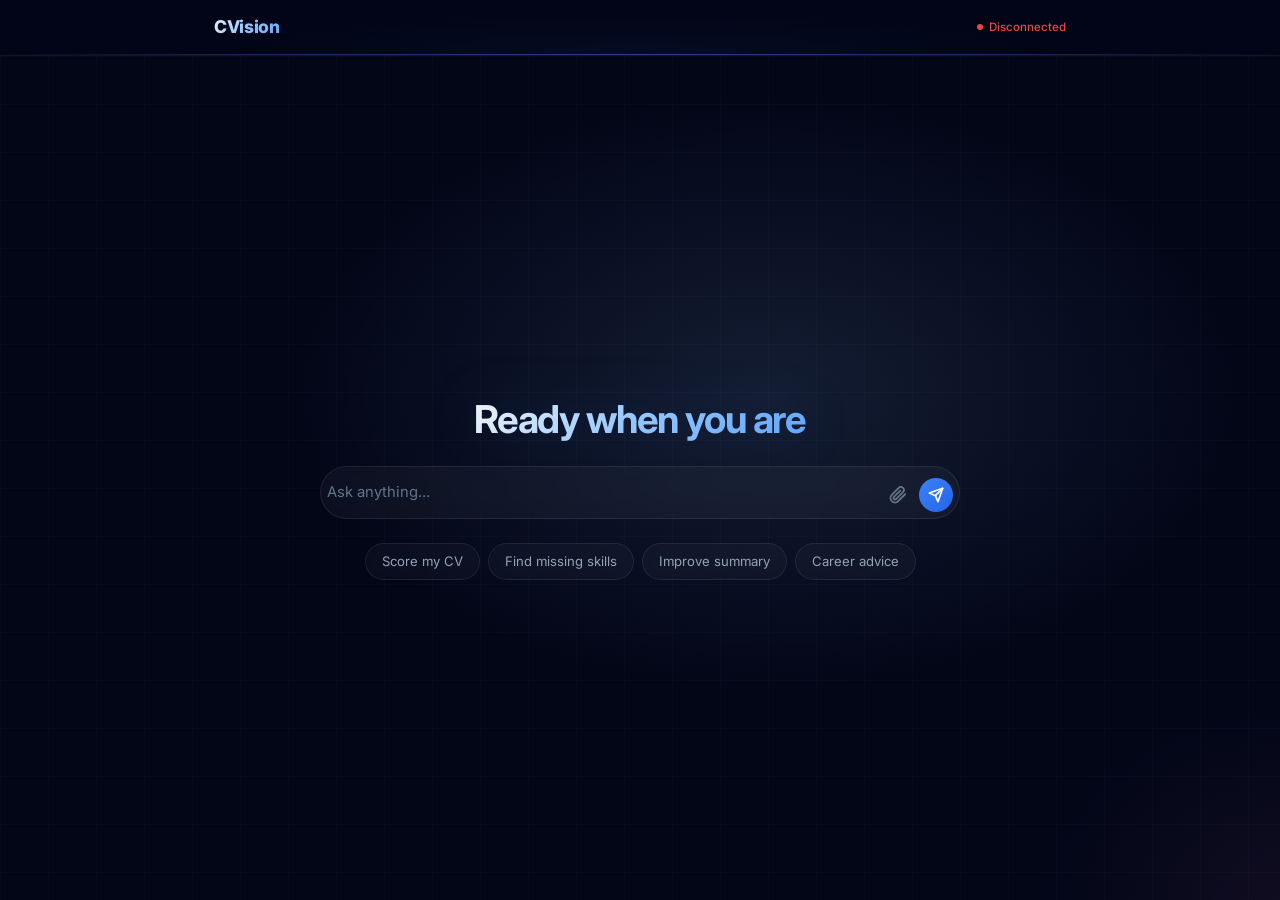
==== commit b2f4ade2: "fix(frontend): improve chat layout flexbox and viewport handling" ====
--- a/frontend/chat.html
+++ b/frontend/chat.html
@@ -39,11 +39,14 @@
         body {
             display: flex;
             flex-direction: column;
-            height: 100dvh;
+            height: 100vh;
+            min-height: 100vh;
             overflow: hidden;
             background: var(--bg);
             color: var(--text);
             font-family: 'Inter', -apple-system, BlinkMacSystemFont, sans-serif;
+            margin: 0;
+            padding: 0;
         }
 
         /* ── Navbar ── */
@@ -148,11 +151,12 @@
 
         /* ── Main Container ── */
         .main-chat-container {
-            flex: 1;
+            flex: 1 1 auto;
             display: flex;
             flex-direction: column;
             align-items: center;
             width: 100%;
+            min-height: 0;
             position: relative;
             overflow: hidden;
             background:
@@ -178,10 +182,11 @@
 
         /* ── Messages Area ── */
         .chat-scroll-area {
-            flex: 1;
+            flex: 1 1 auto;
             width: 100%;
             max-width: 768px;
             overflow-y: auto;
+            overflow-x: hidden;
             padding: 2rem 1.5rem 0.75rem;
             display: flex;
             flex-direction: column;
@@ -189,6 +194,7 @@
             position: relative;
             z-index: 1;
             scroll-behavior: smooth;
+            min-height: 0;
         }
 
         .chat-scroll-area::-webkit-scrollbar {
@@ -210,7 +216,7 @@
 
         /* ── Welcome Screen ── */
         .welcome-screen {
-            flex: 1;
+            flex: 1 1 auto;
             display: flex;
             flex-direction: column;
             align-items: center;
@@ -219,6 +225,8 @@
             padding: 2rem;
             animation: fadeUp 0.5s ease both;
             gap: 1.5rem;
+            min-height: 0;
+            width: 100%;
         }
 
         .welcome-screen h1 {
@@ -776,6 +784,7 @@
             position: relative;
             z-index: 10;
             flex-shrink: 0;
+            flex-grow: 0;
         }
 
         .chat-input-area {
--- a/frontend/style.css
+++ b/frontend/style.css
@@ -543,7 +543,6 @@
     color: #e2e8f0;
     line-height: 1.6;
     overflow-x: hidden;
-    zoom: 0.5;
 }
 
 /* ── Navigation ── */
